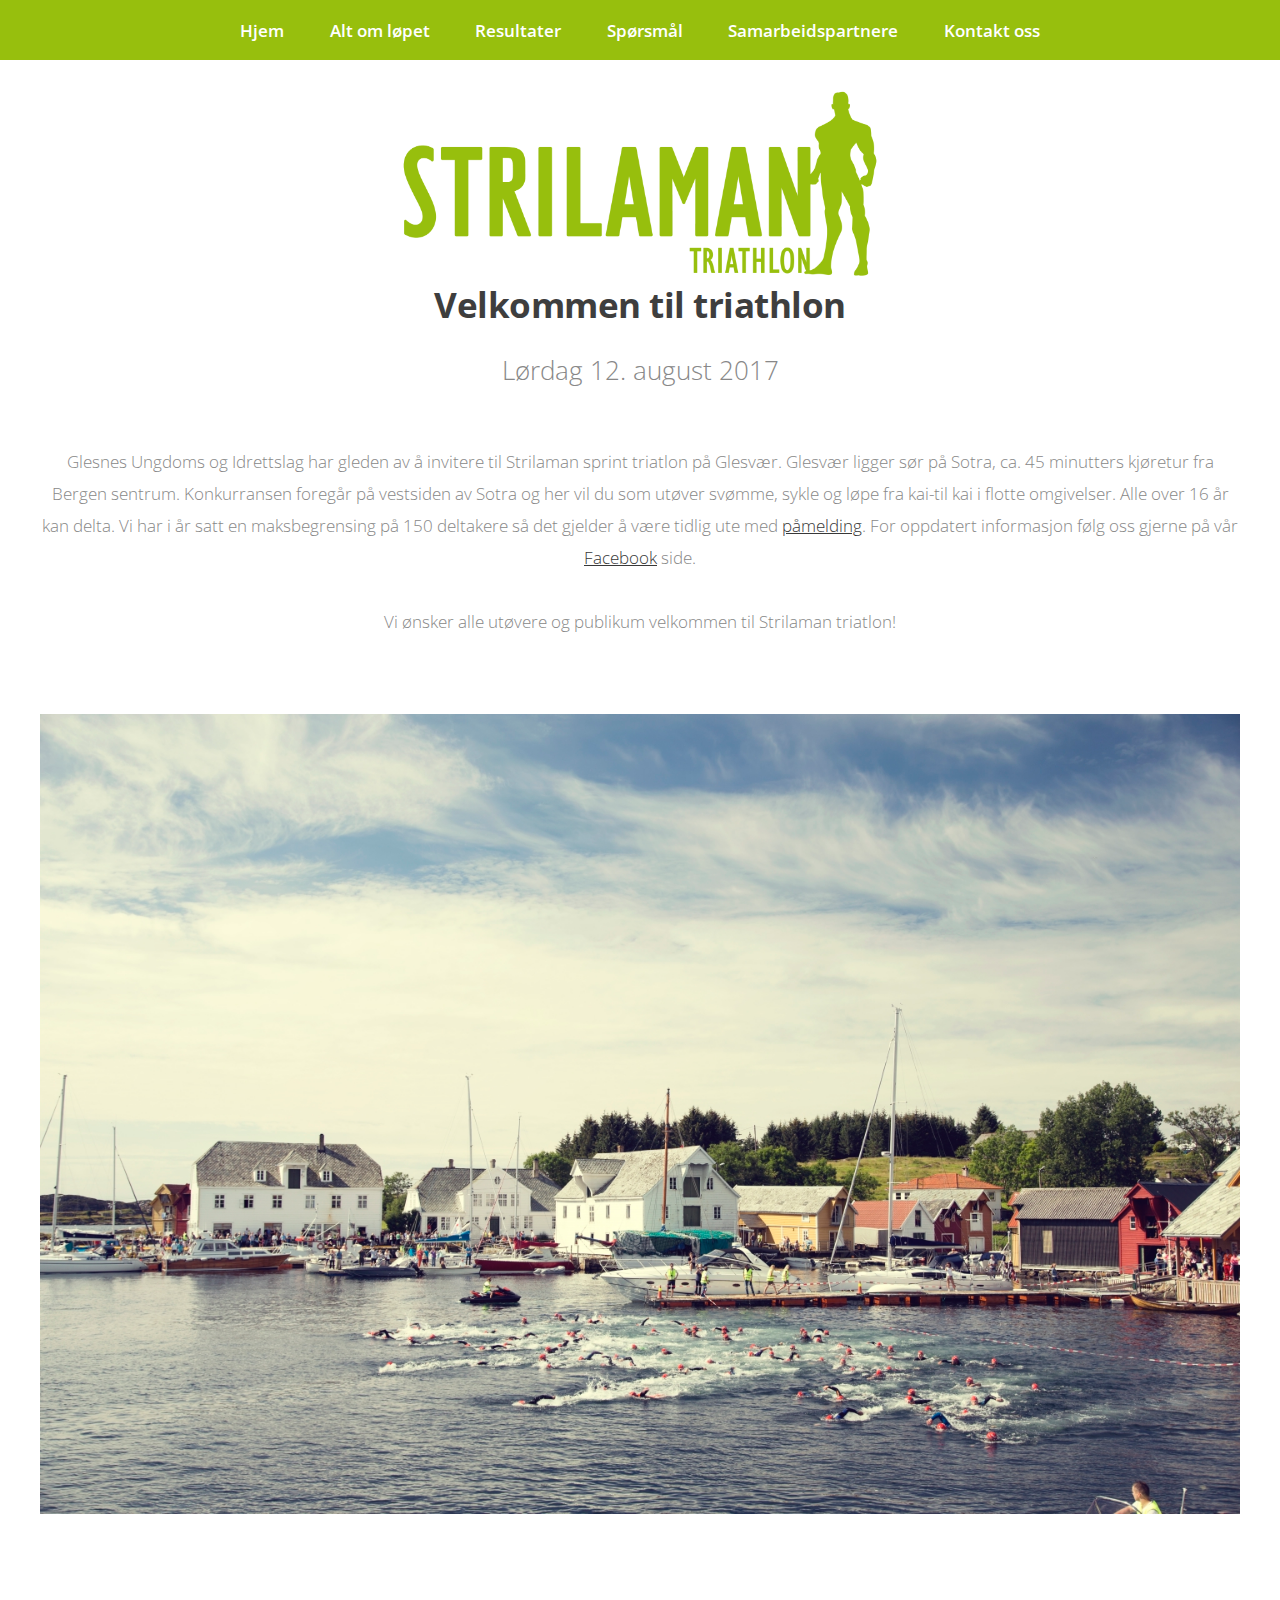
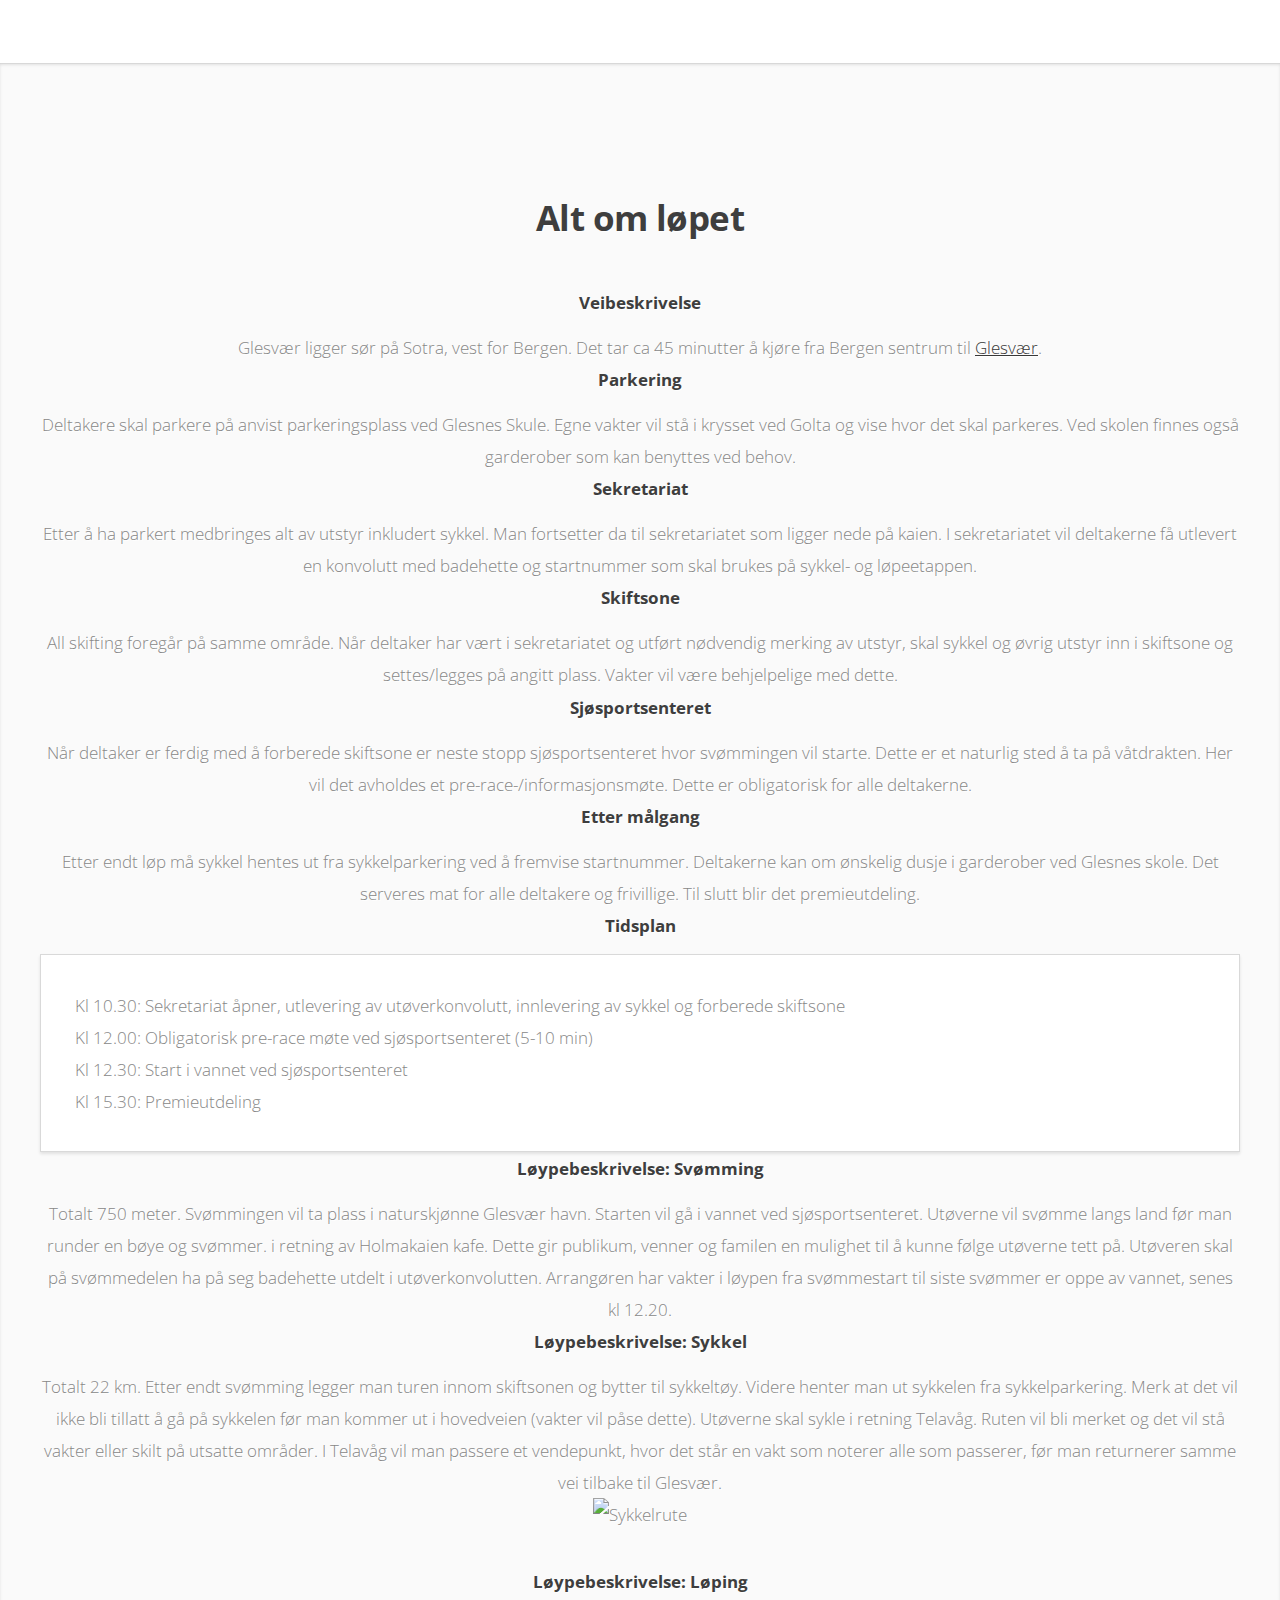
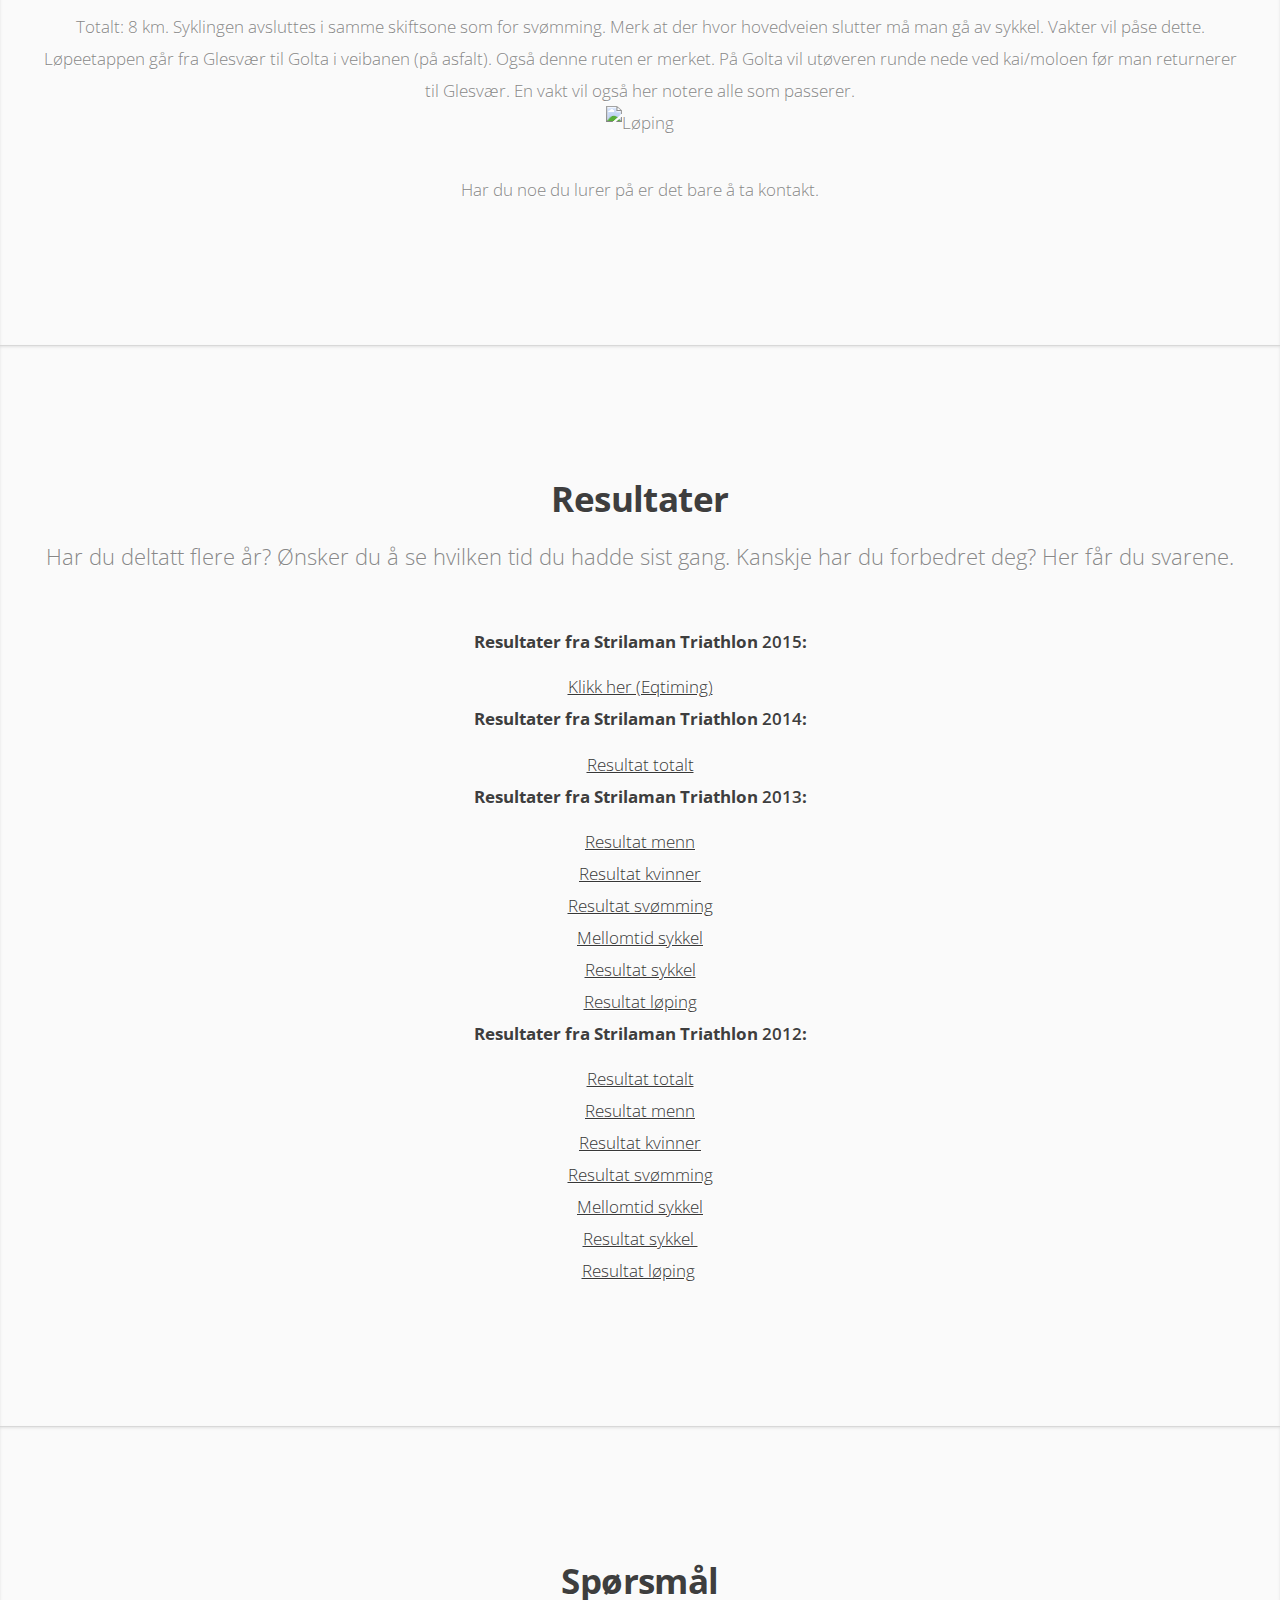
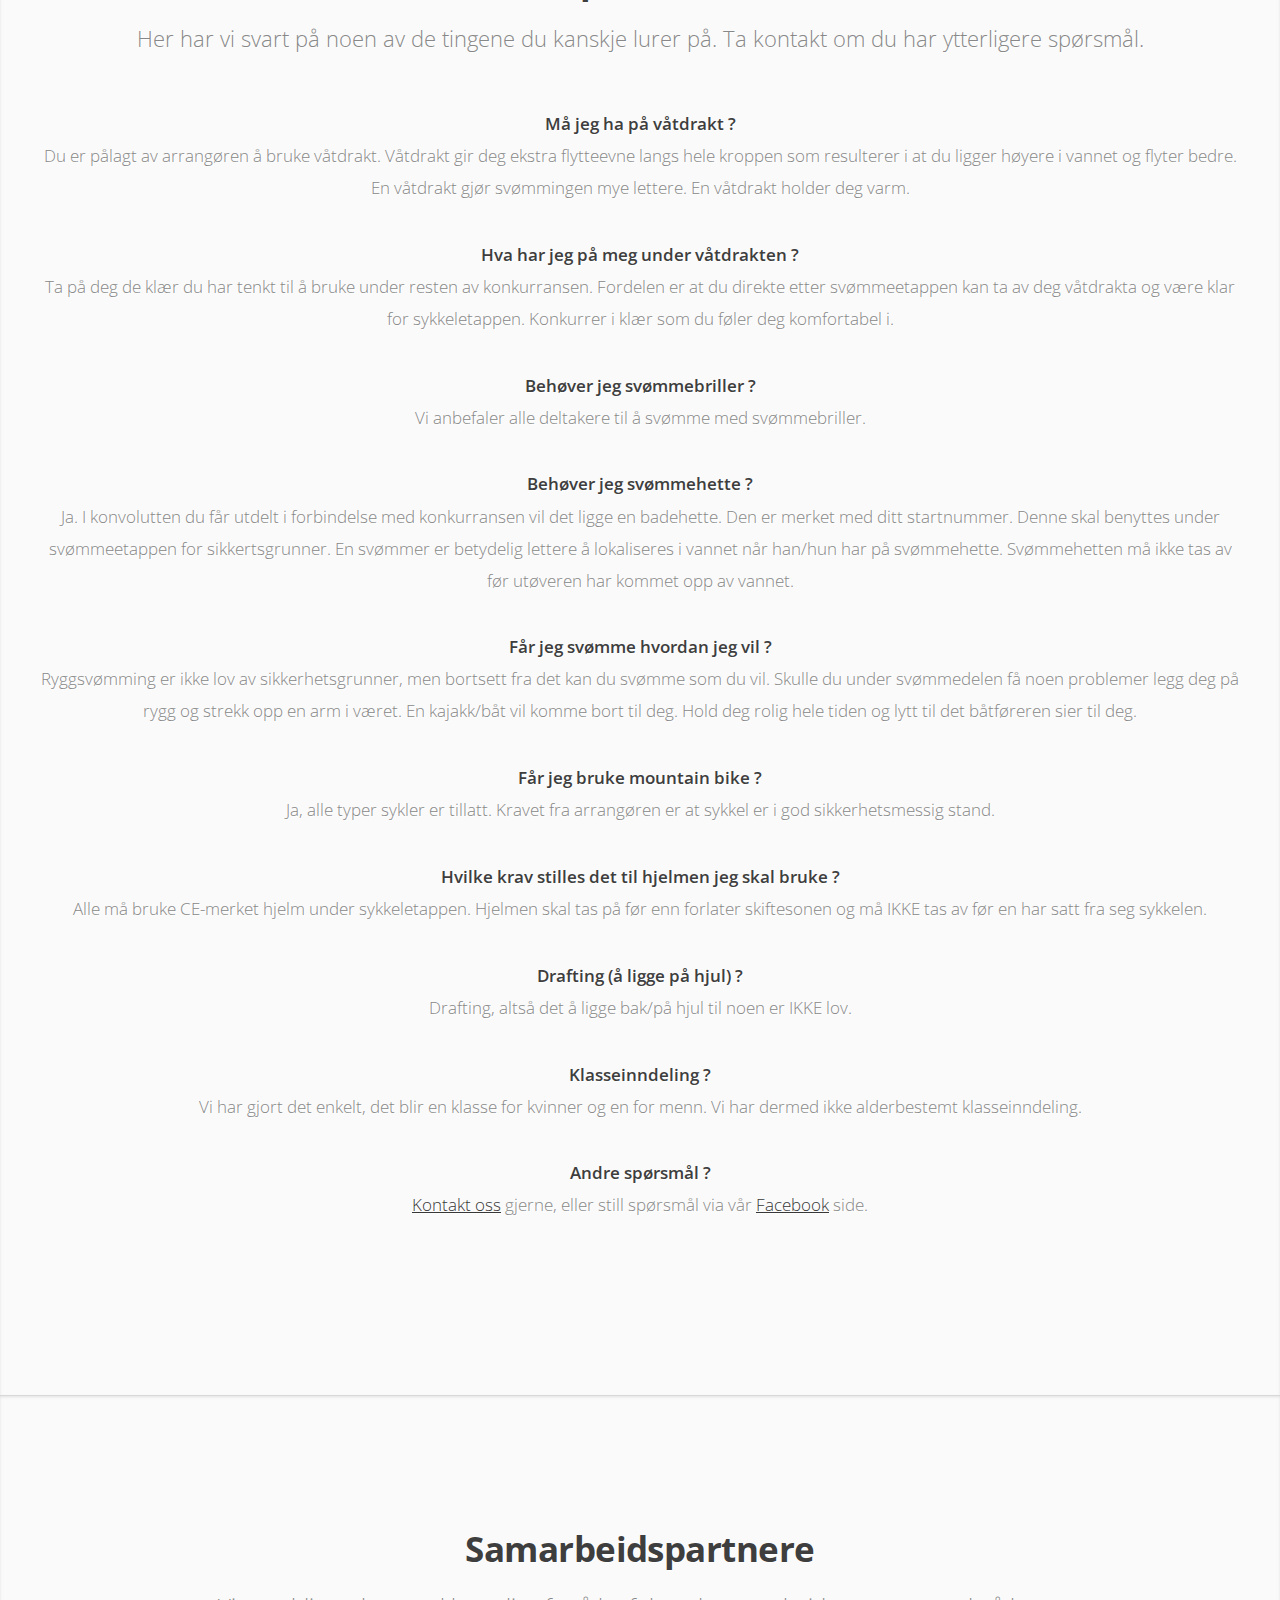
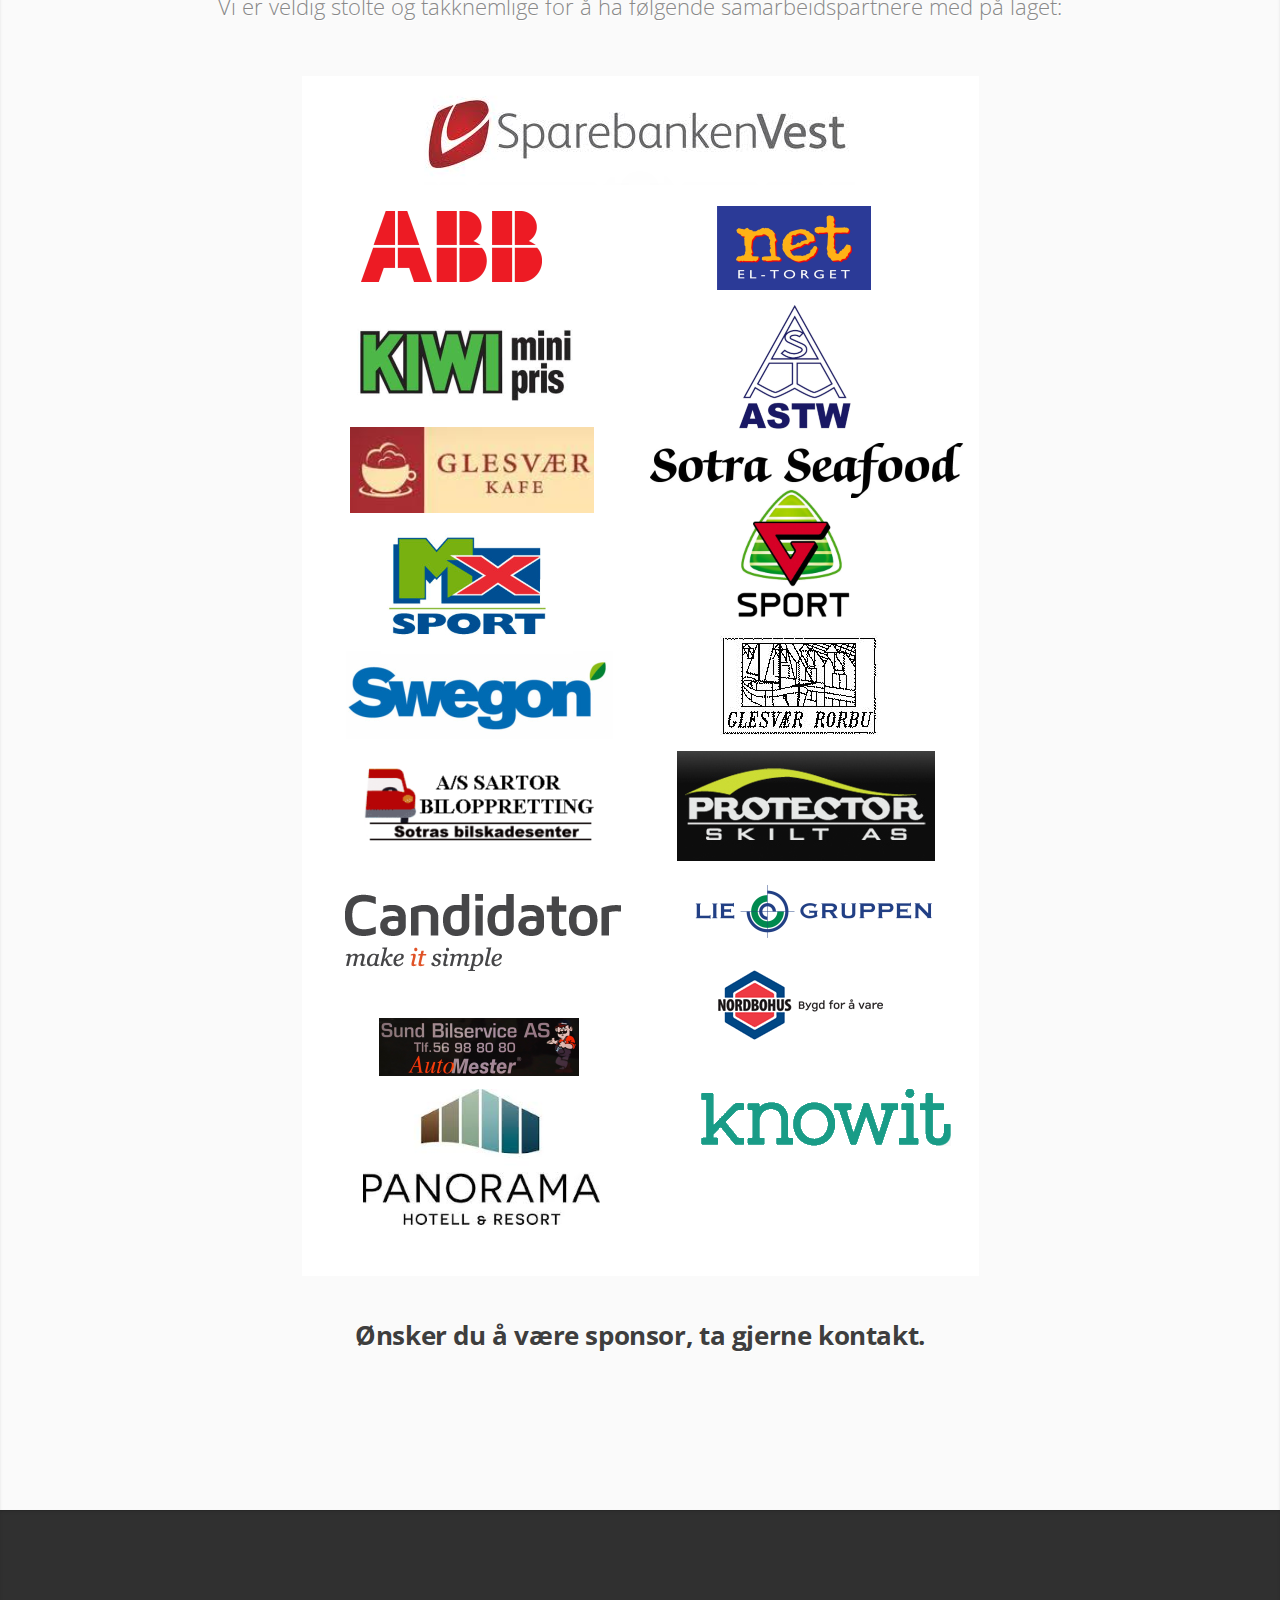
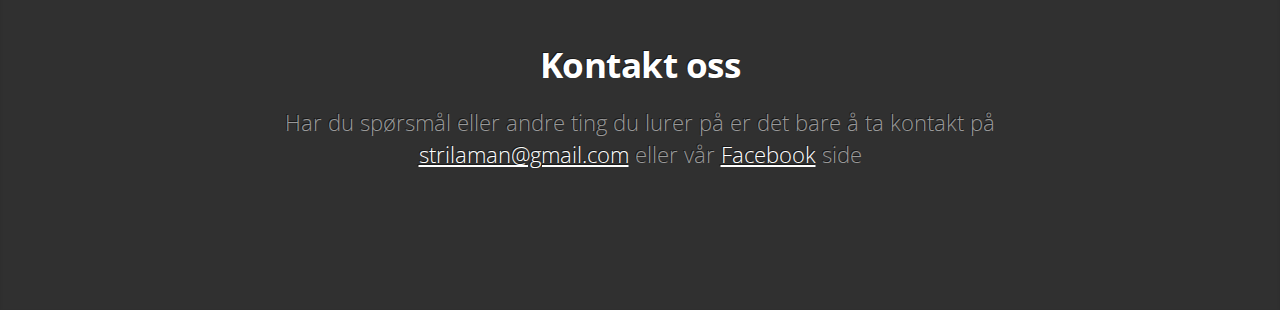
==== index.html @ 458fea4c "Påmelding" ====
﻿<!DOCTYPE html>
<!--
    Miniport by HTML5 UP
    html5up.net | @n33co
    Free for personal and commercial use under the CCA 3.0 license (html5up.net/license)
-->
<html>
<head>
    <title>Strilaman Triathlon</title>
    <meta name="keywords" content="Strilamann,Strilaman,Triathlon,Sotra,Glesvær,Konkurranse,Sport,Triatlon" />
    <meta name="description" content="Strilamann,Strilaman,Triathlon,Sotra,Glesvær,Konkurranse,Sport,Triatlon" />
    <meta http-equiv="content-type" content="text/html; charset=utf-8" />
    <meta name="description" content="" />
    <meta name="keywords" content="" />
    <!--[if lte IE 8]><script src="css/ie/html5shiv.js"></script><![endif]-->
    <script src="js/jquery.min.js"></script>
    <script src="js/jquery.scrolly.min.js"></script>
    <script src="js/skel.min.js"></script>
    <script src="js/init.js"></script>
    <noscript>
        <link rel="stylesheet" href="css/skel.css" />
        <link rel="stylesheet" href="css/style.css" />
        <link rel="stylesheet" href="css/style-desktop.css" />
    </noscript>
    <!--[if lte IE 8]><link rel="stylesheet" href="css/ie/v8.css" /><![endif]-->
    <!--[if lte IE 9]><link rel="stylesheet" href="css/ie/v9.css" /><![endif]-->
</head>
<body>

    <!-- Nav -->
    <nav id="nav">
        <ul class="container">
            <li><a href="#top">Hjem</a></li>
            <li><a href="#about">Alt om løpet</a></li>
            <li><a href="#results">Resultater</a></li>
            <li><a href="#questions">Spørsmål</a></li>
            <li><a href="#sponsors">Samarbeidspartnere</a></li>
            <li><a href="#contact">Kontakt oss</a></li>
        </ul>
    </nav>

    <!-- Home -->
    <div class="wrapper style1 first">

        <article id="top" class="container">
            <div class="row">
                <div>
                    <section class="image" style="width:40%;">
                        <img src="images/Logo_Stor.png" alt="" />
                    </section>
                </div>
            </div>
            <header>
                <h2>Velkommen til triathlon</h2>
                <p>Lørdag 12. august 2017</p>
            </header>
            <div class="row">
                <div>
                    Glesnes Ungdoms og Idrettslag har gleden av å invitere til Strilaman sprint triatlon på Glesvær.
                    Glesvær ligger sør på Sotra, ca. 45 minutters kjøretur fra Bergen sentrum. Konkurransen foregår på vestsiden av Sotra og
                    her vil du som utøver svømme, sykle og løpe fra kai-til kai i flotte omgivelser. Alle over 16 år kan delta. 
		    Vi har i år satt en maksbegrensing på 150 deltakere så det gjelder å være tidlig ute med <a href="https://reg.eqtiming.no/?EventUID=34012" target="_blank">påmelding</a>.
		    For oppdatert informasjon følg oss gjerne på vår <a href="http://www.facebook.com/strilaman" target="_blank">Facebook</a> side.
                    <br /><br />
                    Vi ønsker alle utøvere og publikum velkommen til Strilaman triatlon!</p>
                </div>
            </div>
            <div class="row">
                <div class="12u">
                    <section class="image">
                        <img src="images/Swimming_large.jpg" alt="" />
                    </section>
                </div>
            </div>
        </article>
    </div>

    <div class="wrapper style2">
        <article id="about" class="container">
            <header>
                <h2>Alt om løpet</h2>
            </header>

            <div class="row">
                <div class="12u">
                    <h4>Veibeskrivelse</h4>
                    Glesvær ligger sør på Sotra, vest for Bergen. Det tar ca 45 minutter å kjøre fra Bergen sentrum
                    til <a href="http://goo.gl/maps/dmt2" target="_blank" title="Glesvær - Google Maps">Glesvær</a>.

                    <h4>Parkering</h4>
                    Deltakere skal parkere på anvist parkeringsplass ved Glesnes Skule. Egne vakter vil stå i krysset ved Golta og vise hvor det
                    skal parkeres. Ved skolen finnes også garderober som kan benyttes  ved behov.

                    <h4>Sekretariat</h4>
                    Etter å ha parkert medbringes alt av utstyr inkludert  sykkel. Man fortsetter da til sekretariatet som ligger nede på kaien. 
					I sekretariatet vil deltakerne få utlevert en konvolutt med badehette og startnummer som skal brukes på sykkel- og løpeetappen. 
					                    
                    <h4>Skiftsone</h4>
                    All skifting foregår på samme område. Når deltaker har vært i  sekretariatet og utført nødvendig merking av utstyr, skal sykkel og
                    øvrig utstyr inn i skiftsone og settes/legges på angitt plass. Vakter vil være behjelpelige med dette.

                    <h4>Sjøsportsenteret</h4>
                    Når deltaker er ferdig med å forberede skiftsone er neste stopp  sjøsportsenteret hvor svømmingen vil starte. Dette er et naturlig
                    sted å ta på våtdrakten. Her vil det  avholdes et pre-race-/informasjonsmøte. Dette er obligatorisk for alle  deltakerne.
                    
                    <h4>Etter målgang</h4>
                    Etter endt løp må sykkel hentes ut fra sykkelparkering ved å  fremvise startnummer. Deltakerne kan om ønskelig dusje i garderober
                    ved Glesnes skole. Det serveres mat for alle deltakere og frivillige. Til slutt blir det
                    premieutdeling.

                    <h4 id="timeframe">Tidsplan</h4>
                    <div class="box" style="text-align:left">
                        Kl 10.30: Sekretariat åpner, utlevering av utøverkonvolutt, innlevering av sykkel og forberede skiftsone <br />
                        Kl 12.00: Obligatorisk pre-race møte ved sjøsportsenteret (5-10 min) <br />
                        Kl 12.30: Start i vannet ved sjøsportsenteret<br />
                        Kl 15.30: Premieutdeling<br />
                    </div>
                    
                    <h4>Løypebeskrivelse: Svømming</h4>
                    Totalt 750 meter. Svømmingen vil ta plass i naturskjønne Glesvær havn. Starten vil gå i vannet ved sjøsportsenteret.
                    Utøverne vil svømme langs land før man runder en bøye og svømmer. i retning av Holmakaien kafe. Dette gir publikum,
                    venner og familen en mulighet til å kunne følge utøverne tett på. Utøveren skal på svømmedelen ha på seg badehette  utdelt i utøverkonvolutten.
                    Arrangøren har vakter i løypen fra svømmestart til  siste svømmer er oppe av vannet, senes kl  12.20.


                    <h4>Løypebeskrivelse: Sykkel</h4>
                    Totalt 22 km.  Etter endt svømming legger man turen innom skiftsonen og bytter til sykkeltøy.
                    Videre henter man ut sykkelen fra  sykkelparkering. Merk at det vil ikke bli tillatt å gå på sykkelen før man kommer
                    ut i hovedveien (vakter vil påse dette).  Utøverne skal sykle i retning Telavåg. Ruten vil bli merket og  det vil stå vakter eller skilt på utsatte områder. I Telavåg vil
                    man passere et vendepunkt, hvor det står en vakt som noterer alle som passerer, før man returnerer samme vei tilbake til Glesvær.

                    <p><span class="image"><img src="images/Cycle_map.png" alt="Sykkelrute" /></span></p>

                    <h4>Løypebeskrivelse: Løping</h4>
                    Totalt: 8 km.  Syklingen avsluttes i samme skiftsone som for svømming. Merk at der hvor hovedveien slutter må man gå av sykkel.
                    Vakter vil påse dette.  Løpeetappen går fra Glesvær til Golta i veibanen (på  asfalt). Også denne ruten er merket.
                    På Golta vil utøveren runde nede ved kai/moloen før  man returnerer til Glesvær.  En vakt vil også
                    her notere alle som passerer.
                    <p><span class="image"><img src="images/Running_map.jpg" alt="Løping" /></span></p>
					Har du noe du lurer på er det bare å ta kontakt.
                </div>
            </div>
        </article>
    </div>

    <div class="wrapper style2">
        <article id="results" class="container">
            <header>
                <h2>Resultater</h2>
                <p>
                    Har du deltatt flere år? Ønsker du å se hvilken tid du hadde sist gang. Kanskje har du forbedret deg? 
                    Her får du svarene.
                </p>
            </header>

            <div class="row">
                <div class="12u">
                    <h4>Resultater fra Strilaman Triathlon <strong>2015</strong>:</h4>
                    <a href="http://www.eqtiming.no/Result/?EventUID=17687" target="_blank">Klikk her (Eqtiming)</a><br />

                    <h4>Resultater fra Strilaman Triathlon <strong>2014</strong>:</h4>
                    <a href="/results/2014_Resultater_Totalt.pdf" target="_blank">Resultat totalt</a><br />

                    <h4>Resultater fra Strilaman Triathlon <strong>2013</strong>:</h4>
                    <a href="/results/2013 Resultat menn.pdf" target="_blank">Resultat menn</a><br />
                    <a href="/results/2013 Resultat kvinner.pdf" target="_blank">Resultat kvinner</a><br />
                    <a href="/results/2013 Resultat svømming.pdf"  target="_blank">Resultat svømming</a><br />
                    <a href="/results/2013 Resultat mellomtid sykkel.pdf" target="_blank">Mellomtid sykkel</a><br />
                    <a href="/results/2013 Resultat sykkel.pdf" target="_blank">Resultat sykkel</a><br />
                    <a href="/results/2013 Resultat løping.pdf" target="_blank">Resultat løping</a>

                    <h4>Resultater fra Strilaman Triathlon <strong>2012</strong>:</h4>
                    <a href="/results/Resultat totalt.pdf" target="_blank">Resultat totalt</a><br />
                    <a href="/results/Resultater menn.pdf" target="_blank">Resultat menn</a><br />
                    <a href="/results/Resultater kvinner.pdf" target="_blank">Resultat kvinner</a><br />
                    <a href="/results/Resultater svømming.pdf" target="_blank">Resultat svømming</a><br />
                    <a href="/results/Mellomtid sykkel.pdf" target="_blank" title="Resultater">Mellomtid sykkel</a><br />
                    <a href="/results/Resultater sykkel.pdf" target="_blank">Resultat sykkel&nbsp;</a><br />
                    <a href="/results/Resultater løping.pdf" target="_blank">Resultat løping</a>&nbsp;<br />
                </div>
            </div>
        </article>
    </div>

    <div class="wrapper style2">
        <article id="questions" class="container">
            <header>
                <h2>Spørsmål</h2>
                <p>Her har vi svart på noen av de tingene du kanskje lurer på. Ta kontakt om du har ytterligere spørsmål.</p>
            </header>

            <div class="row">
                <div class="12u">
                    <p>
                        <strong>Må jeg ha på våtdrakt ?</strong><br />
                        Du er pålagt av arrangøren å bruke våtdrakt. Våtdrakt gir deg
                        ekstra flytteevne langs hele kroppen som resulterer i at du ligger
                        høyere i vannet og flyter bedre. En våtdrakt gjør svømmingen mye
                        lettere. En våtdrakt holder deg varm.
                    </p>

                    <p>
                        <strong>Hva har jeg på meg under våtdrakten ?</strong><br />
                        Ta på deg de klær du har tenkt til å bruke under resten av
                        konkurransen. Fordelen er at du direkte etter svømmeetappen kan ta
                        av deg våtdrakta og være klar for sykkeletappen. Konkurrer i klær
                        som du føler deg komfortabel i.
                    </p>

                    <p>
                        <strong>Behøver jeg svømmebriller ?</strong><br />
                        Vi anbefaler alle deltakere til å svømme med svømmebriller.
                    </p>

                    <p>
                        <strong>Behøver jeg svømmehette ?</strong><br />
                        Ja. I konvolutten du får utdelt i forbindelse med konkurransen vil
                        det ligge en badehette. Den er merket med ditt startnummer. Denne
                        skal benyttes under svømmeetappen for sikkertsgrunner. En svømmer
                        er betydelig lettere å lokaliseres i vannet når han/hun har på
                        svømmehette. Svømmehetten må ikke tas av før utøveren har kommet
                        opp av vannet.
                    </p>

                    <p>
                        <strong>Får jeg svømme hvordan jeg vil ?</strong><br />
                        Ryggsvømming er ikke lov av sikkerhetsgrunner, men bortsett fra
                        det kan du svømme som du vil. Skulle du under svømmedelen få noen
                        problemer legg deg på rygg og strekk opp en arm i været. En
                        kajakk/båt vil komme bort til deg. Hold deg rolig hele tiden og
                        lytt til det båtføreren sier til deg.
                    </p>

                    <p>
                        <strong>Får jeg bruke mountain bike ?</strong><br />
                        Ja, alle typer sykler er tillatt. Kravet fra arrangøren er at
                        sykkel er i god sikkerhetsmessig stand.
                    </p>

                    <p>
                        <strong>Hvilke krav stilles det til hjelmen jeg skal bruke ?</strong><br />
                        Alle må bruke CE-merket&nbsp;hjelm under sykkeletappen. Hjelmen
                        skal tas på før enn forlater skiftesonen og må IKKE tas av før en
                        har satt fra seg sykkelen.
                    </p>

                    <p>
                        <strong>Drafting (å ligge på hjul)&nbsp;?</strong><br />
                        Drafting, altså det å ligge bak/på hjul til noen er IKKE lov.
                    </p>

                    <p>
                        <strong>Klasseinndeling ?</strong><br />
                        Vi har gjort det enkelt, det blir en klasse for kvinner og en for
                        menn. Vi har dermed&nbsp;ikke alderbestemt klasseinndeling.
                    </p>

                    <p>
                        <strong>Andre spørsmål ?</strong><br />
                        <a href="/kontakt-oss.aspx" title="Kontakt oss">Kontakt oss</a>
                        gjerne, eller still spørsmål via vår <a href="https://www.facebook.com/Strilaman" target="_blank"
                                                                title="Kontakt oss via Facebook">Facebook</a> side.
                    </p>
                </div>
            </div>
        </article>
    </div>

    <div class="wrapper style2">
        <article id="sponsors" class="container">
            <header>
                <h2>Samarbeidspartnere</h2>
                <p>Vi er veldig stolte og takknemlige for å ha følgende samarbeidspartnere med på laget:</p>
            </header>

            <div class="row">
                <div class="12u">
                    <p><span class="image"><img src="images/Sponsoroversikt.png" alt="Sponsorer" /></span></p>
                    <h3>Ønsker du å være sponsor, ta gjerne kontakt.</h3>
                </div>
            </div>
        </article>
    </div>

    <!-- Contact -->
    <div class="wrapper style4">
        <article id="contact" class="container 75%">
            <header>
                <h2>Kontakt oss</h2>
                <p>Har du spørsmål eller andre ting du lurer på er det bare å ta kontakt  på <a style="color:#FFFFFF" href="mailto:strilaman@gmail.com">strilaman@gmail.com</a> eller vår <a style="color:#FFFFFF" href="http://wwww.facebook.com/Strilaman" target="_blank">Facebook</a> side</p>
            </header>
        </article>
    </div>
</body>
</html>
---- css/skel.css ----
/* Resets (http://meyerweb.com/eric/tools/css/reset/ | v2.0 | 20110126 | License: none (public domain)) */

	html,body,div,span,applet,object,iframe,h1,h2,h3,h4,h5,h6,p,blockquote,pre,a,abbr,acronym,address,big,cite,code,del,dfn,em,img,ins,kbd,q,s,samp,small,strike,strong,sub,sup,tt,var,b,u,i,center,dl,dt,dd,ol,ul,li,fieldset,form,label,legend,table,caption,tbody,tfoot,thead,tr,th,td,article,aside,canvas,details,embed,figure,figcaption,footer,header,hgroup,menu,nav,output,ruby,section,summary,time,mark,audio,video{margin:0;padding:0;border:0;font-size:100%;font:inherit;vertical-align:baseline;}article,aside,details,figcaption,figure,footer,header,hgroup,menu,nav,section{display:block;}body{line-height:1;}ol,ul{list-style:none;}blockquote,q{quotes:none;}blockquote:before,blockquote:after,q:before,q:after{content:'';content:none;}table{border-collapse:collapse;border-spacing:0;}body{-webkit-text-size-adjust:none}

/* Box Model */

	*, *:before, *:after {
		-moz-box-sizing: border-box;
		-webkit-box-sizing: border-box;
		box-sizing: border-box;
	}

/* Container */

	.container {
		margin-left: auto;
		margin-right: auto;

		/* width: (containers) */
		width: 1200px;
	}

	/* Modifiers */

		/* 125% */
			.container.\31 25\25 {
				width: 100%;

				/* max-width: (containers * 1.25) */
				max-width: 1500px;

				/* min-width: (containers) */
				min-width: 1200px;
			}

		/* 75% */
			.container.\37 5\25 {

				/* width: (containers * 0.75) */
				width: 900px;

			}

		/* 50% */
			.container.\35 0\25 {

				/* width: (containers * 0.50) */
				width: 600px;

			}

		/* 25% */
			.container.\32 5\25 {

				/* width: (containers * 0.25) */
				width: 300px;

			}

/* Grid */

	.row {
		border-bottom: solid 1px transparent;
	}

	.row > * {
		float: left;
	}

	.row:after, .row:before {
		content: '';
		display: block;
		clear: both;
		height: 0;
	}

	.row.uniform > * > :first-child {
		margin-top: 0;
	}

	.row.uniform > * > :last-child {
		margin-bottom: 0;
	}

	/* Gutters */

		/* Normal */

			.row > * {
				/* padding: (gutters.horizontal) 0 0 (gutters.vertical) */
				padding: 40px 0 0 40px;
			}

			.row {
				/* margin: -(gutters.horizontal) 0 -1px -(gutters.vertical) */
				margin: -40px 0 -1px -40px;
			}

			.row.uniform > * {
				/* padding: (gutters.vertical) 0 0 (gutters.vertical) */
				padding: 40px 0 0 40px;
			}

			.row.uniform {
				/* margin: -(gutters.vertical) 0 -1px -(gutters.vertical) */
				margin: -40px 0 -1px -40px;
			}

		/* 200% */

			.row.\32 00\25 > * {
				/* padding: (gutters.horizontal) 0 0 (gutters.vertical) */
				padding: 80px 0 0 80px;
			}

			.row.\32 00\25 {
				/* margin: -(gutters.horizontal) 0 -1px -(gutters.vertical) */
				margin: -80px 0 -1px -80px;
			}

			.row.uniform.\32 00\25 > * {
				/* padding: (gutters.vertical) 0 0 (gutters.vertical) */
				padding: 80px 0 0 80px;
			}

			.row.uniform.\32 00\25 {
				/* margin: -(gutters.vertical) 0 -1px -(gutters.vertical) */
				margin: -80px 0 -1px -80px;
			}

		/* 150% */

			.row.\31 50\25 > * {
				/* padding: (gutters.horizontal) 0 0 (gutters.vertical) */
				padding: 60px 0 0 60px;
			}

			.row.\31 50\25 {
				/* margin: -(gutters.horizontal) 0 -1px -(gutters.vertical) */
				margin: -60px 0 -1px -60px;
			}

			.row.uniform.\31 50\25 > * {
				/* padding: (gutters.vertical) 0 0 (gutters.vertical) */
				padding: 60px 0 0 60px;
			}

			.row.uniform.\31 50\25 {
				/* margin: -(gutters.vertical) 0 -1px -(gutters.vertical) */
				margin: -60px 0 -1px -60px;
			}

		/* 50% */

			.row.\35 0\25 > * {
				/* padding: (gutters.horizontal) 0 0 (gutters.vertical) */
				padding: 20px 0 0 20px;
			}

			.row.\35 0\25 {
				/* margin: -(gutters.horizontal) 0 -1px -(gutters.vertical) */
				margin: -20px 0 -1px -20px;
			}

			.row.uniform.\35 0\25 > * {
				/* padding: (gutters.vertical) 0 0 (gutters.vertical) */
				padding: 20px 0 0 20px;
			}

			.row.uniform.\35 0\25 {
				/* margin: -(gutters.vertical) 0 -1px -(gutters.vertical) */
				margin: -20px 0 -1px -20px;
			}

		/* 25% */

			.row.\32 5\25 > * {
				/* padding: (gutters.horizontal) 0 0 (gutters.vertical) */
				padding: 10px 0 0 10px;
			}

			.row.\32 5\25 {
				/* margin: -(gutters.horizontal) 0 -1px -(gutters.vertical) */
				margin: -10px 0 -1px -10px;
			}

			.row.uniform.\32 5\25 > * {
				/* padding: (gutters.vertical) 0 0 (gutters.vertical) */
				padding: 10px 0 0 10px;
			}

			.row.uniform.\32 5\25 {
				/* margin: -(gutters.vertical) 0 -1px -(gutters.vertical) */
				margin: -10px 0 -1px -10px;
			}

		/* 0% */

			.row.\30 \25 > * {
				padding: 0;
			}

			.row.\30 \25 {
				margin: 0 0 -1px 0;
			}

	/* Cells */

		.\31 2u, .\31 2u\24 { width: 100%; clear: none; margin-left: 0; }
		.\31 1u, .\31 1u\24 { width: 91.6666666667%; clear: none; margin-left: 0; }
		.\31 0u, .\31 0u\24 { width: 83.3333333333%; clear: none; margin-left: 0; }
		.\39 u, .\39 u\24 { width: 75%; clear: none; margin-left: 0; }
		.\38 u, .\38 u\24 { width: 66.6666666667%; clear: none; margin-left: 0; }
		.\37 u, .\37 u\24 { width: 58.3333333333%; clear: none; margin-left: 0; }
		.\36 u, .\36 u\24 { width: 50%; clear: none; margin-left: 0; }
		.\35 u, .\35 u\24 { width: 41.6666666667%; clear: none; margin-left: 0; }
		.\34 u, .\34 u\24 { width: 33.3333333333%; clear: none; margin-left: 0; }
		.\33 u, .\33 u\24 { width: 25%; clear: none; margin-left: 0; }
		.\32 u, .\32 u\24 { width: 16.6666666667%; clear: none; margin-left: 0; }
		.\31 u, .\31 u\24 { width: 8.3333333333%; clear: none; margin-left: 0; }

		.\31 2u\24 + *,
		.\31 1u\24 + *,
		.\31 0u\24 + *,
		.\39 u\24 + *,
		.\38 u\24 + *,
		.\37 u\24 + *,
		.\36 u\24 + *,
		.\35 u\24 + *,
		.\34 u\24 + *,
		.\33 u\24 + *,
		.\32 u\24 + *,
		.\31 u\24 + * {
			clear: left;
		}

		.\-11u { margin-left: 91.6666666667% }
		.\-10u { margin-left: 83.3333333333% }
		.\-9u { margin-left: 75% }
		.\-8u { margin-left: 66.6666666667% }
		.\-7u { margin-left: 58.3333333333% }
		.\-6u { margin-left: 50% }
		.\-5u { margin-left: 41.6666666667% }
		.\-4u { margin-left: 33.3333333333% }
		.\-3u { margin-left: 25% }
		.\-2u { margin-left: 16.6666666667% }
		.\-1u { margin-left: 8.3333333333% }
---- css/style.css ----
﻿@charset 'UTF-8';
@import url('http://fonts.googleapis.com/css?family=Open+Sans:300,300italic,600,600italic,700');
@import url('font-awesome.min.css');

/*
	Miniport by HTML5 UP
	html5up.net | @n33co
	Free for personal and commercial use under the CCA 3.0 license (html5up.net/license)
*/

/*********************************************************************************/
/* Basic                                                                         */
/*********************************************************************************/

	body,input,textarea,select
	{
		font-family: 'Open Sans', sans-serif;
		line-height: 1.85em;
		color: #888;
		font-weight: 300;
	}

		body.is-loading *
		{
			-moz-transition: none !important;
			-webkit-transition: none !important;
			-o-transition: none !important;
			-ms-transition: none !important;
			transition: none !important;
			-moz-animation: none !important;
			-webkit-animation: none !important;
			-o-animation: none !important;
			-ms-animation: none !important;
			animation: none !important;
		}
	
	a
	{
		color: #383838;
		text-decoration: underline;
		-moz-transition: color .2s ease-in-out;
		-webkit-transition: color .2s ease-in-out;
		-o-transition: color .2s ease-in-out;
		-ms-transition: color .2s ease-in-out;
		transition: color .2s ease-in-out;
	}
	
		a:hover
		{
			color: #383838 !important;
		}

		a img
		{
			border: 0;
		}

	b, strong
	{
		font-weight: 600;
		color: #3e3e3e;
	}

	i, em
	{
		font-style: italic;
	}

	sub
	{
		position: relative;
		top: 0.5em;
		font-size: 0.8em;
	}
	
	sup
	{
		position: relative;
		top: -0.5em;
		font-size: 0.8em;
	}

	blockquote
	{
		border-left: solid 0.75em #eee;
		padding: 1em 0 1em 1.5em;
		font-style: italic;
	}
				
	h1, h2, h3, h4, h5, h6
	{
		color: #3e3e3e;
	}
	
		h1 a, h2 a, h3 a, h4 a, h5 a, h6 a
		{
			text-decoration: none;
			color: inherit;
		}
	
	h2, h3, h4, h5, h6
	{
		font-weight: 700;
	}
	
	h1
	{
		font-weight: 300;
	}
	
		h1 strong
		{
			font-weight: 700;
		}
	
	em, i
	{
		font-style: italic;
	}

	br.clear
	{
		clear: both;
	}
	
	hr
	{
		border: 0;
		border-top: solid 1px #444;
		border-top-color: rgba(0,0,0,0.35);
		box-shadow: 0px 1px 0px 0px rgba(255,255,255,0.1);
		height: 1px;
		margin: 3em 0 4em 0;
	}
	
	p, ul, ol, dl, table
	{
		margin-bottom: 2em;
	}

	/* Form */
	
		form
		{
		}
		
			form label
			{
				color: #3e3e3e;
				font-weight: 700;
				display: block;
				margin: 0 0 0.5em 0;
			}
		
			form input[type=text],
			form input[type=email],
			form input[type=password],
			form select,
			form textarea
			{
				-webkit-appearance: none;
				display: block;
				border: 0;
				padding: 0.75em;
				font-size: 1em;
				border-radius: 8px;
				border: solid 1px #ddd;
				background: #fff;
				color: #bbb;
				box-shadow: inset 0px 2px 3px 1px rgba(0,0,0,0.05), 0px 1px 0px 0px rgba(255,255,255,0.025);
				width: 100%;
				-moz-transition: background .2s ease-in-out, box-shadow .2s ease-in-out;
				-webkit-transition: background .2s ease-in-out, box-shadow .2s ease-in-out;
				-o-transition: background .2s ease-in-out, box-shadow .2s ease-in-out;
				-ms-transition: background .2s ease-in-out, box-shadow .2s ease-in-out;
				transition: background .2s ease-in-out, box-shadow .2s ease-in-out;
			}

			form input[type=text]:focus,
			form input[type=email]:focus,
			form input[type=password]:focus,
			form select:focus,
			form textarea:focus
			{
				background: #fafafa;
				box-shadow: inset 0px 2px 5px 0px rgba(0,0,0,0.05), 0px 1px 0px 0px rgba(255,255,255,0.025), inset 0px 0px 2px 1px #43bff0;
			}

			form textarea
			{
				height: 15em;
			}
			
			form .formerize-placeholder
			{
				color: #555 !important;
			}

			form ::-webkit-input-placeholder
			{
				color: #555 !important;
			}

			form :-moz-placeholder
			{
				color: #555 !important;
			}

			form ::-moz-placeholder
			{
				color: #555 !important;
			}

			form :-ms-input-placeholder
			{
				color: #555 !important;
			}

			form ::-moz-focus-inner
			{
				border: 0;
			}

	/* Tables */
	
		table
		{
			width: 100%;
		}
		
			table.default
			{
				width: 100%;
			}

				table.default tr
				{
					border-top: solid 1px #eee;
				}

					table.default tr:first-child
					{
						border-top: 0;
					}
			
				table.default td
				{
					padding: 0.5em 1em 0.5em 1em;
				}
				
				table.default th
				{
					text-align: left;
					padding: 0.5em 1em 0.5em 1em;
					font-weight: 600;
					margin: 0 0 1em 0;
				}
			
				table.default thead
				{
					background: #4f4f4f;
					color: #fff;
				}
				
				table.default tfoot
				{
				}
				
				table.default tbody
				{
				}

	/* Section/Article */
	
		section,
		article
		{
			margin-bottom: 3em;
		}
		
		section > :last-child,
		article > :last-child
		{
			margin-bottom: 0;
		}

		section:last-child,
		article:last-child
		{
			margin-bottom: 0;
		}

	/* Image */

		.image
		{
			display: inline-block;
			position: relative;
		}
		
			.image img
			{
				display: block;
				width: 100%;
			}

			.image.fit
			{
				display: block;
				width: 100%;
			}
			
			.image.featured
			{
				display: block;
				width: 100%;
				margin: 0 0 2em 0;
			}
			
			.image.left
			{
				float: left;
				margin: 0 2em 2em 0;
			}
			
			.image.centered
			{
				display: block;
				margin: 0 0 2em 0;
			}

				.image.centered img
				{
					margin: 0 auto;
					width: auto;
				}

	/* Button */
	
		input[type="button"],
		input[type="submit"],
		input[type="reset"],
		.button
		{
			-webkit-appearance: none;
			position: relative;
			display: inline-block;
			color: #fff !important;
			text-decoration: none;
			font-weight: 700;
			border: 0;
			outline: 0;
			cursor: pointer;
			border-radius: 8px;
			text-shadow: -1px -1px 0.5px rgba(0,0,0,0.5);
			overflow: hidden;
			box-shadow: inset 0px 0px 0px 1px rgba(0,0,0,0.5), inset 0px 2px 1px 0px rgba(255,255,255,0.75);
			background: #282828;
			background-image:	url('images/bg.png'),		-moz-linear-gradient(top, rgba(0,0,0,0), rgba(0,0,0,0.2));
			background-image:	url('images/bg.png'),		-webkit-linear-gradient(top, rgba(0,0,0,0), rgba(0,0,0,0.2));
			background-image:	url('images/bg.png'),		-o-linear-gradient(top, rgba(0,0,0,0), rgba(0,0,0,0.2));
			background-image:	url('images/bg.png'),		-ms-linear-gradient(top, rgba(0,0,0,0), rgba(0,0,0,0.2));
			background-image:	url('images/bg.png'),		linear-gradient(top, rgba(0,0,0,0), rgba(0,0,0,0.2));
			-moz-transition: background-color .2s ease-in-out;
			-webkit-transition: background-color .2s ease-in-out;
			-o-transition: background-color .2s ease-in-out;
			-ms-transition: background-color .2s ease-in-out;
			transition: background-color .2s ease-in-out;
		}

			input[type="button"]:hover,
			input[type="submit"]:hover,
			input[type="reset"]:hover,
			.button:hover
			{
				background-color: #383838;
				color: #fff !important;
			}
			
			input[type="button"]:active,
			input[type="submit"]:active,
			input[type="reset"]:active,
			.button:active
			{
				background-color: #3BA8D3;
				top: 1px;
			}
		
			input[type="button"].alt,
			input[type="submit"].alt,
			input[type="reset"].alt,
			.button.alt
			{
				background-color: #444;
				box-shadow: inset 0px 0px 0px 1px #242424, inset 0px 2px 1px 0px rgba(255,255,255,0.2);
			}

				input[type="button"].alt:hover,
				input[type="submit"].alt:hover,
				input[type="reset"].alt:hover,
				.button.alt:hover
				{
					background-color: #4f4f4f;
					color: #fff !important;
				}
				
				input[type="button"].alt:active,
				input[type="submit"].alt:active,
				input[type="reset"].alt:active,
				.button.alt:active
				{
					background-color: #3f3f3f;
				}
		
	/* List */

		ul
		{
		}

			ul.default
			{
				list-style: disc;
				padding-left: 1em;
			}
			
				ul.default li
				{
					padding-left: 0.5em;
				}
				
			ul.social
			{
				cursor: default;
				margin: 0;
			}
			
				ul.social li
				{
					position: relative;
					display: inline-block;
					margin: 0.25em;
					top: 0;
				}

					ul.social li a {
						display: block;
						width: 48px;
						height: 48px;
						border-radius: 6px;
						top: 0;
						position: relative;

						-moz-transition: top .2s ease-in-out;
						-webkit-transition: top .2s ease-in-out;
						-o-transition: top .2s ease-in-out;
						-ms-transition: top .2s ease-in-out;
						transition: top .2s ease-in-out;
					}

					ul.social li a:before {
						background-color: #444;
						background-image: url('images/bg.png'),		-moz-linear-gradient(top, rgba(0,0,0,0), rgba(0,0,0,0.2));
						background-image: url('images/bg.png'),		-ms-linear-gradient(top, rgba(0,0,0,0), rgba(0,0,0,0.2));
						background-image: url('images/bg.png'),		-o-linear-gradient(top, rgba(0,0,0,0), rgba(0,0,0,0.2));
						background-image: url('images/bg.png'),		-webkit-linear-gradient(top, rgba(0,0,0,0), rgba(0,0,0,0.2));
						background-image: url('images/bg.png'),		linear-gradient(top, rgba(0,0,0,0), rgba(0,0,0,0.2));
						border-radius: 6px;
						box-shadow: inset 0px 0px 0px 1px #282828, inset 0px 2px 1px 0px rgba(255,255,255,0.1);
						color: #2E2E2E !important;
						display: block;
						font-size: 26px;
						height: 48px;
						line-height: 48px;
						text-align: center;
						outline: 0;
						overflow: hidden;
						text-shadow: 1px 1px 0px rgba(255,255,255,0.1);
						width: 48px;

						-moz-transition: background-color .2s ease-in-out;
						-webkit-transition: background-color .2s ease-in-out;
						-o-transition: background-color .2s ease-in-out;
						-ms-transition: background-color .2s ease-in-out;
						transition: background-color .2s ease-in-out;
					}

						ul.social li a.fa-twitter		{ background-color: #2DAAE4; }
						ul.social li a.fa-facebook		{ background-color: #3C5A98; }
						ul.social li a.fa-dribbble		{ background-color: #C4376B; }
						ul.social li a.fa-linkedin		{ background-color: #006599; }
						ul.social li a.fa-tumblr		{ background-color: #51718A; }
						ul.social li a.fa-google-plus	{ background-color: #DA2713; }
						ul.social li a.fa-github		{ background-color: #FAFAFA; }
						ul.social li a.fa-rss			{ background-color: #F2600B; }
						ul.social li a.fa-instagram		{ background-color: #E0D7C8; }
						ul.social li a.fa-foursquare	{ background-color: #39A3D4; }
						ul.social li a.fa-skype			{ background-color: #10BEF1; }
						ul.social li a.fa-soundcloud	{ background-color: #FE5419; }
						ul.social li a.fa-youtube		{ background-color: #BF2E25; }
						ul.social li a.fa-blogger		{ background-color: #FF6501; }
						ul.social li a.fa-flickr		{ background-color: #0062DB; }
						ul.social li a.fa-vimeo			{ background-color: #4C8AB0; }

						ul.social li a:hover
						{
							top: -5px;
						}
						
							ul.social li a:hover:before
							{
								background-color: transparent;
							}

			ul.actions
			{
			}

				ul.actions li
				{
					display: inline-block;
					margin: 0 0 0 1em;
				}
				
					ul.actions li:first-child
					{
						margin-left: 0;
					}

		ol
		{
		}	

			ol.default
			{
				list-style: decimal;
				padding-left: 1.25em;
			}

				ol.default li
				{
					padding-left: 0.25em;
				}

	/* Box */
			
		.box
		{
			background: #fff;
			box-shadow: inset 0px 0px 0px 1px rgba(0,0,0,0.15), 0px 2px 3px 0px rgba(0,0,0,0.1);
			text-align: center;
		}

/*********************************************************************************/
/* Icons                                                                         */
/*********************************************************************************/

	.icon {
		text-decoration: none;
	}

		.icon:before {
			display: inline-block;
			font-family: FontAwesome;
			font-size: 1.25em;
			text-decoration: none;
			font-style: normal;
			font-weight: normal;
			line-height: 1;
			-webkit-font-smoothing:antialiased;
			-moz-osx-font-smoothing:grayscale;
		}
		
		.icon > .label {
			display: none;
		}

		.icon.featured
		{
			color: #EA8A95;
			display: block;
			margin: 0 0 1.5em 0;
			cursor: default;
		}
		
			.icon.featured:before
			{
				font-size: 6em;
			}

/*********************************************************************************/
/* Wrappers                                                                      */
/*********************************************************************************/

	.wrapper
	{
		box-shadow: inset 0px 1px 0px 0px rgba(0,0,0,0.05), inset 0px 2px 3px 0px rgba(0,0,0,0.1);
	}

		.wrapper.first
		{
			box-shadow: none;
		}

		.wrapper.style1
		{
			background-image: none;
			background-color: #fff;
		}
		
		.wrapper.style2
		{
			background-color: #fafafa;
			text-shadow: 1px 1px 0px #fff;
		}
		
		.wrapper.style3
		{
			background-color: #f4f4f4;
			text-shadow: 1px 1px 0px #fff;
		}

		.wrapper.style4
		{
			background-color: #303030;
			color: #999;
			text-shadow: -1px -1px 0px #181818;
		}

			.wrapper.style4 h1, 
			.wrapper.style4 h2, 
			.wrapper.style4 h3, 
			.wrapper.style4 h4, 
			.wrapper.style4 h5, 
			.wrapper.style4 h6
			{
				color: #fff;
			}

			.wrapper.style4 form input[type=text],
			.wrapper.style4 form input[type=password],
			.wrapper.style4 form select,
			.wrapper.style4 form textarea
			{
				border: none;
				background: #282828;
			}

			.wrapper.style4 form input[type=text]:focus,
			.wrapper.style4 form input[type=password]:focus,
			.wrapper.style4 form select:focus,
			.wrapper.style4 form textarea:focus
			{
				background: #252525;
			}
		
/*********************************************************************************/
/* Nav                                                                           */
/*********************************************************************************/

	#nav
	{
		background-color: #97BF0D;
		text-align: center;
		position: fixed;
		left: 0;
		top: 0;
		width: 100%;
		z-index: 10000;
		cursor: default;
	}
	
		#nav ul
		{
			margin-bottom: 0;
		}
	
		#nav li
		{
			display: inline-block;
		}
		
		#nav a
		{
			position: relative;
			display: block;
			color: #fff;
			text-decoration: none;
			outline: 0;
		}
		
			#nav a:hover
			{
				color: #fff !important;
			}
			
			#nav a.active:before
			{
				content: '';
				display: block;
				position: absolute;
				bottom: -0.6em;
				left: 50%;
				margin-left: -0.75em;
				border-left: solid 0.75em transparent;
				border-right: solid 0.75em transparent;
				border-top: solid 0.6em #282828;
			}
			
/*********************************************************************************/
/* Articles                                                                      */
/*********************************************************************************/

	#top
	{
	}


		#top p
		{
		}
	
			#top p a
			{
				color: inherit;
			}

/*********************************************************************************/
/* Copyright                                                                     */
/*********************************************************************************/

	#copyright
	{
		color: #666;
	}
	
		#copyright a
		{
			color: inherit;

			-moz-transition: color .2s ease-in-out;
			-webkit-transition: color .2s ease-in-out;
			-o-transition: color .2s ease-in-out;
			-ms-transition: color .2s ease-in-out;
			transition: color .2s ease-in-out;
		}
		
		#copyright a:hover
		{
			color: #777;
		}
---- css/style-desktop.css ----
/*
	Miniport by HTML5 UP
	html5up.net | @n33co
	Free for personal and commercial use under the CCA 3.0 license (html5up.net/license)
*/

/*********************************************************************************/
/* Basic                                                                         */
/*********************************************************************************/

	body,input,textarea,select
	{
		font-size: 13pt;
	}

	h1
	{
		font-size: 3.25em;
		letter-spacing: -0.025em;
	}

	h2
	{
		font-size: 2em;
		letter-spacing: -0.015em;
	}
	
	h3
	{
		font-size: 1.5em;
		letter-spacing: -0.015em;
	}

	h1, h2, h3, h4, h5, h6
	{
		margin: 0 0 0.75em 0;
	}

	header
	{
		margin: 0 0 3em 0;
	}
	
		header > p
		{
			font-size: 1.25em;
			margin: 0;
		}

	footer
	{
		margin: 3em 0 0 0;
	}
	
		footer > p
		{
			font-size: 1.25em;
		}
	
	/* Form */
	
		form
		{
		}
		
			form .button
			{
				margin: 0 0.5em 0 0.5em;
			}

	/* Button */
	
		input[type="button"],
		input[type="submit"],
		input[type="reset"],
		.button
		{
			padding: 0.5em 2em 0.5em 2em;
			font-size: 1.1em;
		}

			input[type="button"].big,
			input[type="submit"].big,
			input[type="reset"].big,
			.button.big
			{
				font-size: 1em;
				letter-spacing: -0.025em;
			}

	/* Box */

		.box
		{
			padding: 2em;
		}

			.box.style1
			{
				padding: 3em 2em 3.5em 2em;
			}

				.box.style1 h3
				{
					margin-bottom: 0.5em;
				}

			.box.style2
			{
			}

				.box.style2 h3
				{
					margin-bottom: 0.25em;
				}

				.box.style2 .image
				{
					position: relative;
					left: 2em;
					top: 2em;
					margin: -4em 0 4em -4em;
					width: auto;
				}

/*********************************************************************************/
/* Wrappers                                                                      */
/*********************************************************************************/

	.wrapper
	{
		padding: 8em 0 8em 0;
		text-align: center;
	}
	
		.wrapper.first
		{
			padding-top: 5em;
		}

/*********************************************************************************/
/* Nav                                                                           */
/*********************************************************************************/

	#nav
	{
	}

		#nav a:hover
		{
			background: #97CA0D;
		}
		
		#nav a:active
		{
			background: #97CA0D;
		}
	
		#nav a
		{
			padding: 0.2em 1em 0.2em 1em;
			margin: 0.6em 0.2em 0.6em 0.2em;
			font-weight: 600;
			border-radius: 8px;
			-moz-transition: background-color .2s ease-in-out;
			-webkit-transition: background-color .2s ease-in-out;
			-o-transition: background-color .2s ease-in-out;
			-ms-transition: background-color .2s ease-in-out;
			transition: background-color .2s ease-in-out;
			color: #fff;
		}
		
/*********************************************************************************/
/* Articles                                                                      */
/*********************************************************************************/

	#top
	{
		text-align: center;
	}

		#top .image
		{
			margin: 0;
		}

		#top h1
		{
			margin-top: 0.35em;
		}
	
		#top p
		{
			font-size: 1.5em;
			line-height: 1.75em;
		}
		
	#contact
	{
	}
	
		#contact footer
		{
			font-size: 0.9em;
		}
		
/*********************************************************************************/
/* Copyright                                                                     */
/*********************************************************************************/

	#copyright
	{
		font-size: 1em;
		line-height: 1em;
	}

		#copyright li
		{
			display: inline-block;
			border-left: solid 1px rgba(0,0,0,0.5);
			box-shadow: -1px 0px 0px 0px rgba(255,255,255,0.1);
			padding: 0 0 0 1em;
			margin: 0 0 0 1em;
		}
		
		#copyright li:first-child
		{
			border: 0;
			box-shadow: none;
			padding-left: 0;
			margin-left: 0;
		}
---- css/ie/v8.css ----
/*
	Miniport by HTML5 UP
	html5up.net | @n33co
	Free for personal and commercial use under the CCA 3.0 license (html5up.net/license)
*/

/*********************************************************************************/
/* Basic                                                                         */
/*********************************************************************************/

	form input[type=text],
	form input[type=password],
	form select,
	form textarea,
	input[type="button"],
	input[type="submit"],
	input[type="reset"],
	.button,
	#top .image,
	#top .image img,
	#nav a
	{
		position: relative;
		-ms-behavior: url('css/ie/PIE.htc');
	}

	/* Section/Article */
	
		section > .last-child,
		article > .last-child
		{
			margin-bottom: 0;
		}

		section.last-child,
		article.last-child
		{
			margin-bottom: 0;
		}
		
	/* Box */

		.box
		{
			border: solid 1px #ddd;
		}

	/* List */

		ul.social li a
		{
			position: relative;
			top: 0 !important;
			overflow: hidden;
			-ms-behavior: url('css/ie/PIE.htc');
		}

			ul.social li a:before
			{
				background: none;
			}

/*********************************************************************************/
/* Wrappers                                                                      */
/*********************************************************************************/

	.wrapper
	{
		border-top: solid 1px #ddd;
	}
---- css/ie/v9.css ----
/*
	Miniport by HTML5 UP
	html5up.net | @n33co
	Free for personal and commercial use under the CCA 3.0 license (html5up.net/license)
*/

/*********************************************************************************/
/* Basic                                                                         */
/*********************************************************************************/

	/* Button */

		input[type="button"],
		input[type="submit"],
		input[type="reset"],
		.button
		{
			background-image: url('images/grad0-20.svg');
		}
		
	/* List */

		ul
		{
		}

			ul.social
			{
			}
			
				ul.social li a:before
				{
					background-image: url('images/grad0-20.svg');
				}
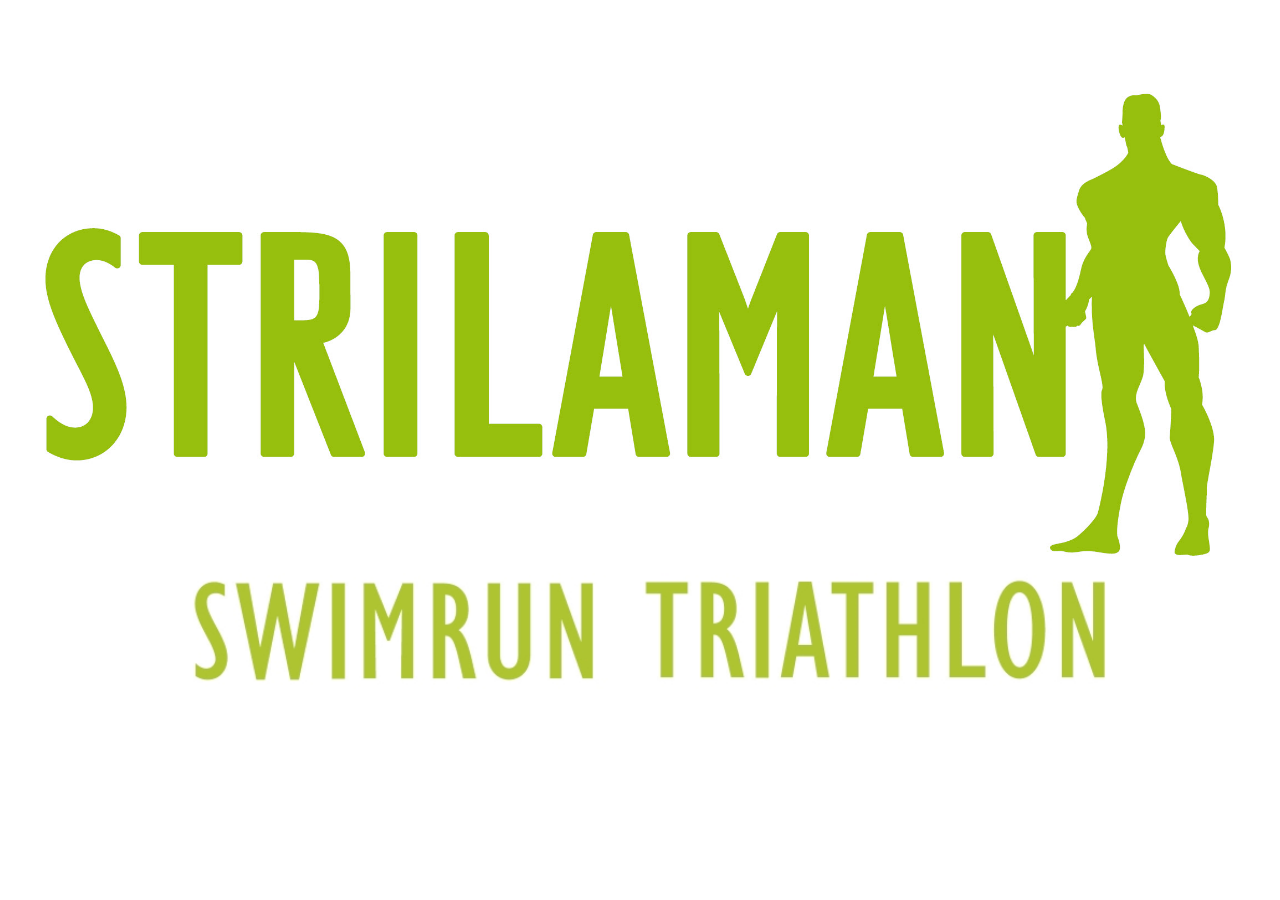
==== commit fb72e5c8: "La til Swimrun" ====
--- a/index.html
+++ b/index.html
@@ -27,269 +27,19 @@
 </head>
 <body>
 
-    <!-- Nav -->
-    <nav id="nav">
-        <ul class="container">
-            <li><a href="#top">Hjem</a></li>
-            <li><a href="#about">Alt om løpet</a></li>
-            <li><a href="#results">Resultater</a></li>
-            <li><a href="#questions">Spørsmål</a></li>
-            <li><a href="#sponsors">Samarbeidspartnere</a></li>
-            <li><a href="#contact">Kontakt oss</a></li>
-        </ul>
-    </nav>
+
 
     <!-- Home -->
     <div class="wrapper style1 first">
-
-        <article id="top" class="container">
-            <div class="row">
+        <article id="middle" class="container">
+            <div >
                 <div>
-                    <section class="image" style="width:40%;">
-                        <img src="images/Logo_Stor.png" alt="" />
-                    </section>
+                        <img src="images/Strilaman_logo.jpg" style="width:100%;" alt="" />
+				</div>	
+				<div>	
+                        <a href="swimrun.html"><img src="images/Swimrun.jpg" style="width:40%" alt="" /><a/><a href="triathlon.html"><img style="width:40%" src="images/Triathlon.jpg" alt="" /><a/>
                 </div>
             </div>
-            <header>
-                <h2>Velkommen til triathlon</h2>
-                <p>Lørdag 12. august 2017</p>
-            </header>
-            <div class="row">
-                <div>
-                    Glesnes Ungdoms og Idrettslag har gleden av å invitere til Strilaman sprint triatlon på Glesvær.
-                    Glesvær ligger sør på Sotra, ca. 45 minutters kjøretur fra Bergen sentrum. Konkurransen foregår på vestsiden av Sotra og
-                    her vil du som utøver svømme, sykle og løpe fra kai-til kai i flotte omgivelser. Alle over 16 år kan delta. 
-		    Vi har i år satt en maksbegrensing på 150 deltakere så det gjelder å være tidlig ute med <a href="https://reg.eqtiming.no/?EventUID=34012" target="_blank">påmelding</a>.
-		    For oppdatert informasjon følg oss gjerne på vår <a href="http://www.facebook.com/strilaman" target="_blank">Facebook</a> side.
-                    <br /><br />
-                    Vi ønsker alle utøvere og publikum velkommen til Strilaman triatlon!</p>
-                </div>
-            </div>
-            <div class="row">
-                <div class="12u">
-                    <section class="image">
-                        <img src="images/Swimming_large.jpg" alt="" />
-                    </section>
-                </div>
-            </div>
-        </article>
-    </div>
-
-    <div class="wrapper style2">
-        <article id="about" class="container">
-            <header>
-                <h2>Alt om løpet</h2>
-            </header>
-
-            <div class="row">
-                <div class="12u">
-                    <h4>Veibeskrivelse</h4>
-                    Glesvær ligger sør på Sotra, vest for Bergen. Det tar ca 45 minutter å kjøre fra Bergen sentrum
-                    til <a href="http://goo.gl/maps/dmt2" target="_blank" title="Glesvær - Google Maps">Glesvær</a>.
-
-                    <h4>Parkering</h4>
-                    Deltakere skal parkere på anvist parkeringsplass ved Glesnes Skule. Egne vakter vil stå i krysset ved Golta og vise hvor det
-                    skal parkeres. Ved skolen finnes også garderober som kan benyttes  ved behov.
-
-                    <h4>Sekretariat</h4>
-                    Etter å ha parkert medbringes alt av utstyr inkludert  sykkel. Man fortsetter da til sekretariatet som ligger nede på kaien. 
-					I sekretariatet vil deltakerne få utlevert en konvolutt med badehette og startnummer som skal brukes på sykkel- og løpeetappen. 
-					                    
-                    <h4>Skiftsone</h4>
-                    All skifting foregår på samme område. Når deltaker har vært i  sekretariatet og utført nødvendig merking av utstyr, skal sykkel og
-                    øvrig utstyr inn i skiftsone og settes/legges på angitt plass. Vakter vil være behjelpelige med dette.
-
-                    <h4>Sjøsportsenteret</h4>
-                    Når deltaker er ferdig med å forberede skiftsone er neste stopp  sjøsportsenteret hvor svømmingen vil starte. Dette er et naturlig
-                    sted å ta på våtdrakten. Her vil det  avholdes et pre-race-/informasjonsmøte. Dette er obligatorisk for alle  deltakerne.
-                    
-                    <h4>Etter målgang</h4>
-                    Etter endt løp må sykkel hentes ut fra sykkelparkering ved å  fremvise startnummer. Deltakerne kan om ønskelig dusje i garderober
-                    ved Glesnes skole. Det serveres mat for alle deltakere og frivillige. Til slutt blir det
-                    premieutdeling.
-
-                    <h4 id="timeframe">Tidsplan</h4>
-                    <div class="box" style="text-align:left">
-                        Kl 10.30: Sekretariat åpner, utlevering av utøverkonvolutt, innlevering av sykkel og forberede skiftsone <br />
-                        Kl 12.00: Obligatorisk pre-race møte ved sjøsportsenteret (5-10 min) <br />
-                        Kl 12.30: Start i vannet ved sjøsportsenteret<br />
-                        Kl 15.30: Premieutdeling<br />
-                    </div>
-                    
-                    <h4>Løypebeskrivelse: Svømming</h4>
-                    Totalt 750 meter. Svømmingen vil ta plass i naturskjønne Glesvær havn. Starten vil gå i vannet ved sjøsportsenteret.
-                    Utøverne vil svømme langs land før man runder en bøye og svømmer. i retning av Holmakaien kafe. Dette gir publikum,
-                    venner og familen en mulighet til å kunne følge utøverne tett på. Utøveren skal på svømmedelen ha på seg badehette  utdelt i utøverkonvolutten.
-                    Arrangøren har vakter i løypen fra svømmestart til  siste svømmer er oppe av vannet, senes kl  12.20.
-
-
-                    <h4>Løypebeskrivelse: Sykkel</h4>
-                    Totalt 22 km.  Etter endt svømming legger man turen innom skiftsonen og bytter til sykkeltøy.
-                    Videre henter man ut sykkelen fra  sykkelparkering. Merk at det vil ikke bli tillatt å gå på sykkelen før man kommer
-                    ut i hovedveien (vakter vil påse dette).  Utøverne skal sykle i retning Telavåg. Ruten vil bli merket og  det vil stå vakter eller skilt på utsatte områder. I Telavåg vil
-                    man passere et vendepunkt, hvor det står en vakt som noterer alle som passerer, før man returnerer samme vei tilbake til Glesvær.
-
-                    <p><span class="image"><img src="images/Cycle_map.png" alt="Sykkelrute" /></span></p>
-
-                    <h4>Løypebeskrivelse: Løping</h4>
-                    Totalt: 8 km.  Syklingen avsluttes i samme skiftsone som for svømming. Merk at der hvor hovedveien slutter må man gå av sykkel.
-                    Vakter vil påse dette.  Løpeetappen går fra Glesvær til Golta i veibanen (på  asfalt). Også denne ruten er merket.
-                    På Golta vil utøveren runde nede ved kai/moloen før  man returnerer til Glesvær.  En vakt vil også
-                    her notere alle som passerer.
-                    <p><span class="image"><img src="images/Running_map.jpg" alt="Løping" /></span></p>
-					Har du noe du lurer på er det bare å ta kontakt.
-                </div>
-            </div>
-        </article>
-    </div>
-
-    <div class="wrapper style2">
-        <article id="results" class="container">
-            <header>
-                <h2>Resultater</h2>
-                <p>
-                    Har du deltatt flere år? Ønsker du å se hvilken tid du hadde sist gang. Kanskje har du forbedret deg? 
-                    Her får du svarene.
-                </p>
-            </header>
-
-            <div class="row">
-                <div class="12u">
-                    <h4>Resultater fra Strilaman Triathlon <strong>2015</strong>:</h4>
-                    <a href="http://www.eqtiming.no/Result/?EventUID=17687" target="_blank">Klikk her (Eqtiming)</a><br />
-
-                    <h4>Resultater fra Strilaman Triathlon <strong>2014</strong>:</h4>
-                    <a href="/results/2014_Resultater_Totalt.pdf" target="_blank">Resultat totalt</a><br />
-
-                    <h4>Resultater fra Strilaman Triathlon <strong>2013</strong>:</h4>
-                    <a href="/results/2013 Resultat menn.pdf" target="_blank">Resultat menn</a><br />
-                    <a href="/results/2013 Resultat kvinner.pdf" target="_blank">Resultat kvinner</a><br />
-                    <a href="/results/2013 Resultat svømming.pdf"  target="_blank">Resultat svømming</a><br />
-                    <a href="/results/2013 Resultat mellomtid sykkel.pdf" target="_blank">Mellomtid sykkel</a><br />
-                    <a href="/results/2013 Resultat sykkel.pdf" target="_blank">Resultat sykkel</a><br />
-                    <a href="/results/2013 Resultat løping.pdf" target="_blank">Resultat løping</a>
-
-                    <h4>Resultater fra Strilaman Triathlon <strong>2012</strong>:</h4>
-                    <a href="/results/Resultat totalt.pdf" target="_blank">Resultat totalt</a><br />
-                    <a href="/results/Resultater menn.pdf" target="_blank">Resultat menn</a><br />
-                    <a href="/results/Resultater kvinner.pdf" target="_blank">Resultat kvinner</a><br />
-                    <a href="/results/Resultater svømming.pdf" target="_blank">Resultat svømming</a><br />
-                    <a href="/results/Mellomtid sykkel.pdf" target="_blank" title="Resultater">Mellomtid sykkel</a><br />
-                    <a href="/results/Resultater sykkel.pdf" target="_blank">Resultat sykkel&nbsp;</a><br />
-                    <a href="/results/Resultater løping.pdf" target="_blank">Resultat løping</a>&nbsp;<br />
-                </div>
-            </div>
-        </article>
-    </div>
-
-    <div class="wrapper style2">
-        <article id="questions" class="container">
-            <header>
-                <h2>Spørsmål</h2>
-                <p>Her har vi svart på noen av de tingene du kanskje lurer på. Ta kontakt om du har ytterligere spørsmål.</p>
-            </header>
-
-            <div class="row">
-                <div class="12u">
-                    <p>
-                        <strong>Må jeg ha på våtdrakt ?</strong><br />
-                        Du er pålagt av arrangøren å bruke våtdrakt. Våtdrakt gir deg
-                        ekstra flytteevne langs hele kroppen som resulterer i at du ligger
-                        høyere i vannet og flyter bedre. En våtdrakt gjør svømmingen mye
-                        lettere. En våtdrakt holder deg varm.
-                    </p>
-
-                    <p>
-                        <strong>Hva har jeg på meg under våtdrakten ?</strong><br />
-                        Ta på deg de klær du har tenkt til å bruke under resten av
-                        konkurransen. Fordelen er at du direkte etter svømmeetappen kan ta
-                        av deg våtdrakta og være klar for sykkeletappen. Konkurrer i klær
-                        som du føler deg komfortabel i.
-                    </p>
-
-                    <p>
-                        <strong>Behøver jeg svømmebriller ?</strong><br />
-                        Vi anbefaler alle deltakere til å svømme med svømmebriller.
-                    </p>
-
-                    <p>
-                        <strong>Behøver jeg svømmehette ?</strong><br />
-                        Ja. I konvolutten du får utdelt i forbindelse med konkurransen vil
-                        det ligge en badehette. Den er merket med ditt startnummer. Denne
-                        skal benyttes under svømmeetappen for sikkertsgrunner. En svømmer
-                        er betydelig lettere å lokaliseres i vannet når han/hun har på
-                        svømmehette. Svømmehetten må ikke tas av før utøveren har kommet
-                        opp av vannet.
-                    </p>
-
-                    <p>
-                        <strong>Får jeg svømme hvordan jeg vil ?</strong><br />
-                        Ryggsvømming er ikke lov av sikkerhetsgrunner, men bortsett fra
-                        det kan du svømme som du vil. Skulle du under svømmedelen få noen
-                        problemer legg deg på rygg og strekk opp en arm i været. En
-                        kajakk/båt vil komme bort til deg. Hold deg rolig hele tiden og
-                        lytt til det båtføreren sier til deg.
-                    </p>
-
-                    <p>
-                        <strong>Får jeg bruke mountain bike ?</strong><br />
-                        Ja, alle typer sykler er tillatt. Kravet fra arrangøren er at
-                        sykkel er i god sikkerhetsmessig stand.
-                    </p>
-
-                    <p>
-                        <strong>Hvilke krav stilles det til hjelmen jeg skal bruke ?</strong><br />
-                        Alle må bruke CE-merket&nbsp;hjelm under sykkeletappen. Hjelmen
-                        skal tas på før enn forlater skiftesonen og må IKKE tas av før en
-                        har satt fra seg sykkelen.
-                    </p>
-
-                    <p>
-                        <strong>Drafting (å ligge på hjul)&nbsp;?</strong><br />
-                        Drafting, altså det å ligge bak/på hjul til noen er IKKE lov.
-                    </p>
-
-                    <p>
-                        <strong>Klasseinndeling ?</strong><br />
-                        Vi har gjort det enkelt, det blir en klasse for kvinner og en for
-                        menn. Vi har dermed&nbsp;ikke alderbestemt klasseinndeling.
-                    </p>
-
-                    <p>
-                        <strong>Andre spørsmål ?</strong><br />
-                        <a href="/kontakt-oss.aspx" title="Kontakt oss">Kontakt oss</a>
-                        gjerne, eller still spørsmål via vår <a href="https://www.facebook.com/Strilaman" target="_blank"
-                                                                title="Kontakt oss via Facebook">Facebook</a> side.
-                    </p>
-                </div>
-            </div>
-        </article>
-    </div>
-
-    <div class="wrapper style2">
-        <article id="sponsors" class="container">
-            <header>
-                <h2>Samarbeidspartnere</h2>
-                <p>Vi er veldig stolte og takknemlige for å ha følgende samarbeidspartnere med på laget:</p>
-            </header>
-
-            <div class="row">
-                <div class="12u">
-                    <p><span class="image"><img src="images/Sponsoroversikt.png" alt="Sponsorer" /></span></p>
-                    <h3>Ønsker du å være sponsor, ta gjerne kontakt.</h3>
-                </div>
-            </div>
-        </article>
-    </div>
-
-    <!-- Contact -->
-    <div class="wrapper style4">
-        <article id="contact" class="container 75%">
-            <header>
-                <h2>Kontakt oss</h2>
-                <p>Har du spørsmål eller andre ting du lurer på er det bare å ta kontakt  på <a style="color:#FFFFFF" href="mailto:strilaman@gmail.com">strilaman@gmail.com</a> eller vår <a style="color:#FFFFFF" href="http://wwww.facebook.com/Strilaman" target="_blank">Facebook</a> side</p>
-            </header>
-        </article>
-    </div>
+         
 </body>
 </html>
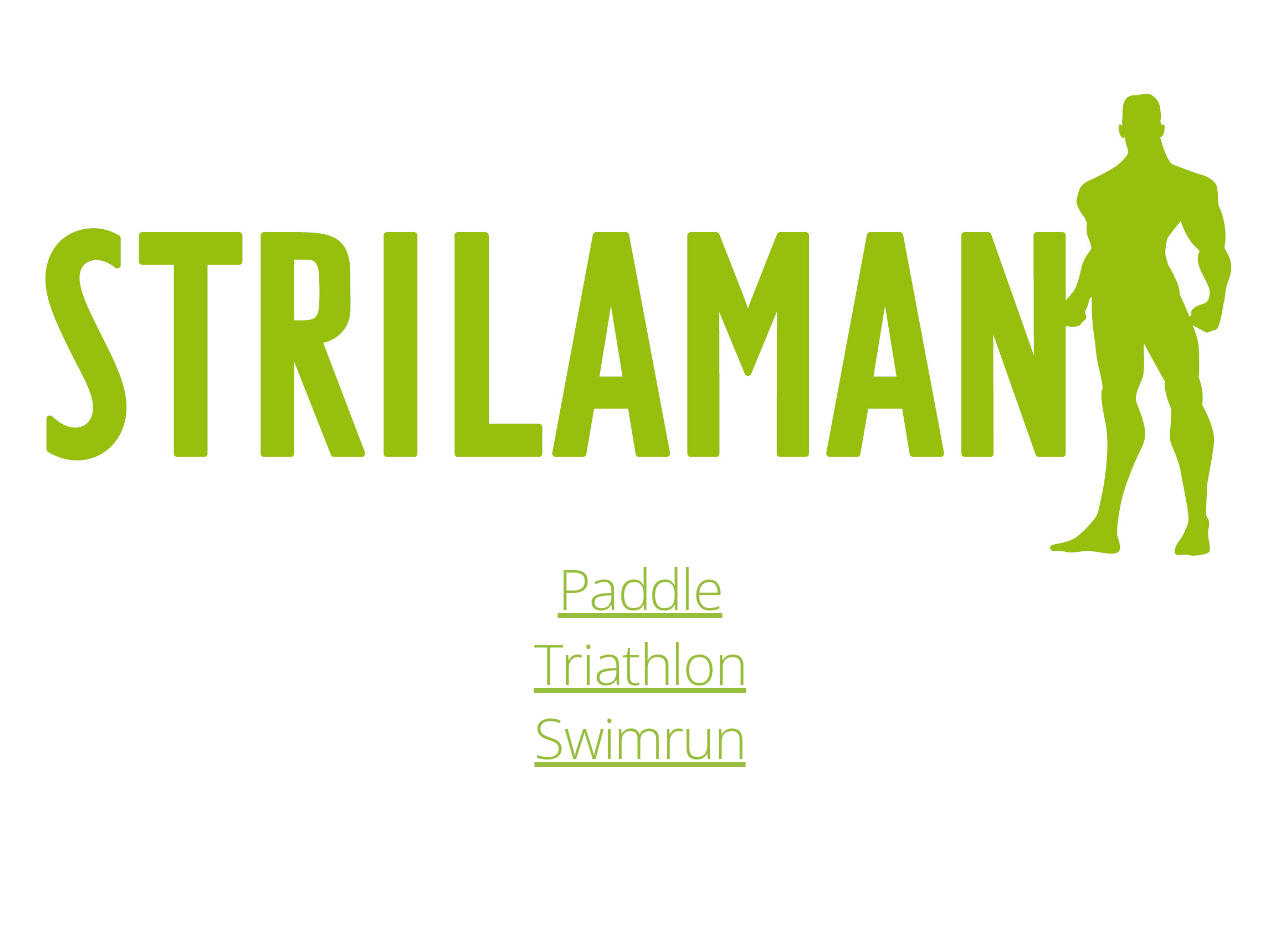
==== commit d98e954d: "Add Paddle" ====
--- a/index.html
+++ b/index.html
@@ -26,9 +26,6 @@
     <!--[if lte IE 9]><link rel="stylesheet" href="css/ie/v9.css" /><![endif]-->
 </head>
 <body>
-
-
-
     <!-- Home -->
     <div class="wrapper style1 first">
         <article id="middle" class="container">
@@ -37,9 +34,12 @@
                         <img src="images/Strilaman_logo.jpg" style="width:100%;" alt="" />
 				</div>	
 				<div>	
-                        <a href="swimrun.html"><img src="images/Swimrun.jpg" style="width:40%" alt="" /><a/><a href="triathlon.html"><img style="width:40%" src="images/Triathlon.jpg" alt="" /><a/>
+                        <a style="color: #96BD3C" href="Paddle.html"><h1 style="color: #96BD3C">Paddle</h1></a>
+                        <a style="color: #96BD3C" href="Triathlon.html"><h1 style="color: #96BD3C">Triathlon</h1></a>
+                        <a style="color: #96BD3C" href="Swimrun.html"><h1 style="color: #96BD3C">Swimrun</h1></a>
                 </div>
             </div>
+        </article>
          
 </body>
 </html>
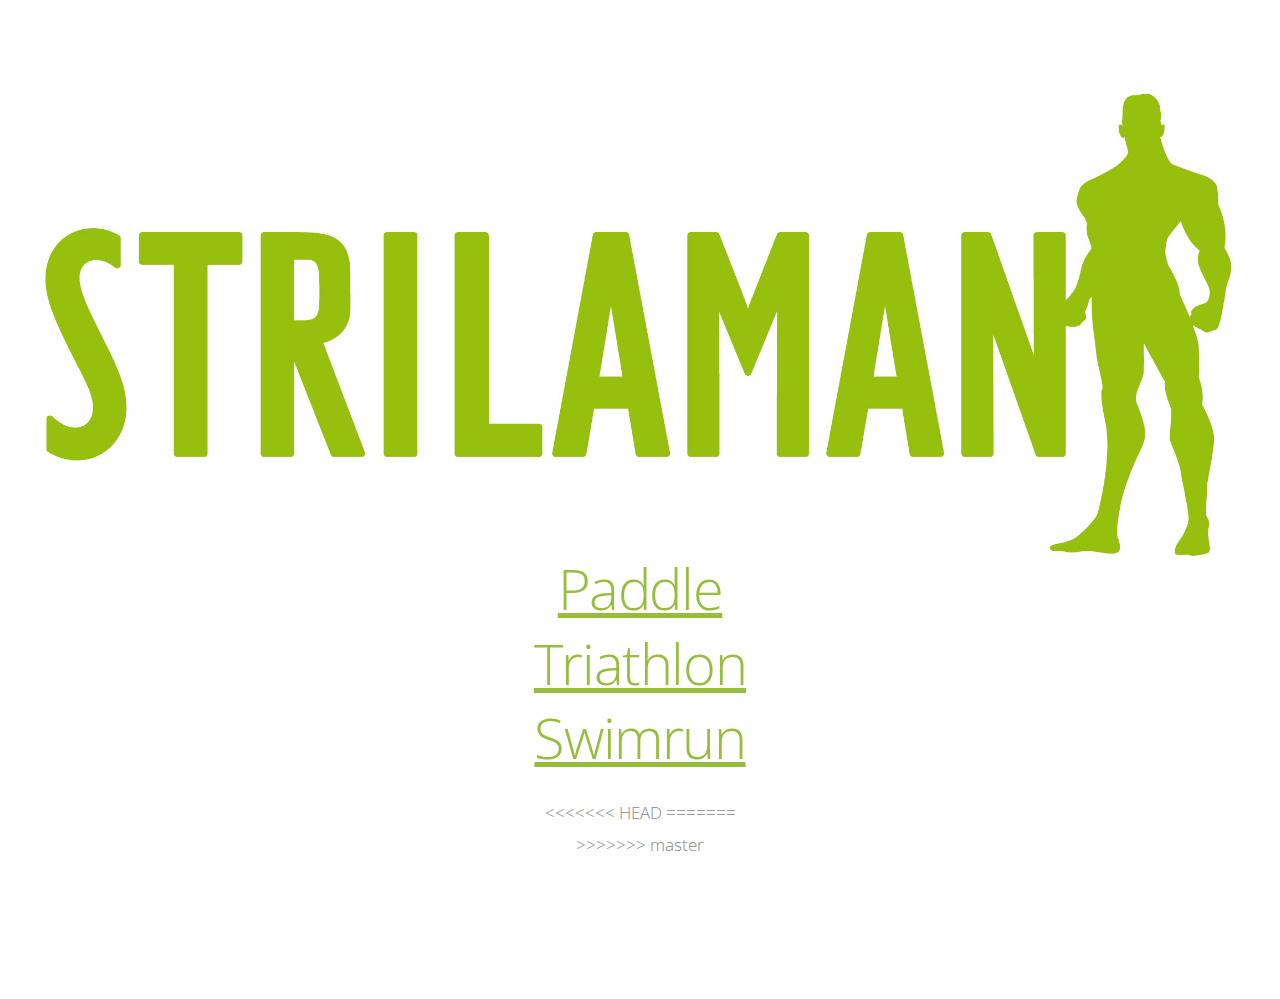
==== commit 767e9fa5: "Merge branch 'master' into gh-pages" ====
--- a/index.html
+++ b/index.html
@@ -31,7 +31,7 @@
         <article id="middle" class="container">
             <div >
                 <div>
-                        <img src="images/Strilaman_logo.jpg" style="width:100%;" alt="" />
+                    <img src="images/Strilaman_logo.jpg" style="width:100%;" alt="" />
 				</div>	
 				<div>	
                         <a style="color: #96BD3C" href="Paddle.html"><h1 style="color: #96BD3C">Paddle</h1></a>
@@ -39,7 +39,12 @@
                         <a style="color: #96BD3C" href="Swimrun.html"><h1 style="color: #96BD3C">Swimrun</h1></a>
                 </div>
             </div>
+<<<<<<< HEAD
+        
+
+=======
         </article>
          
+>>>>>>> master
 </body>
 </html>
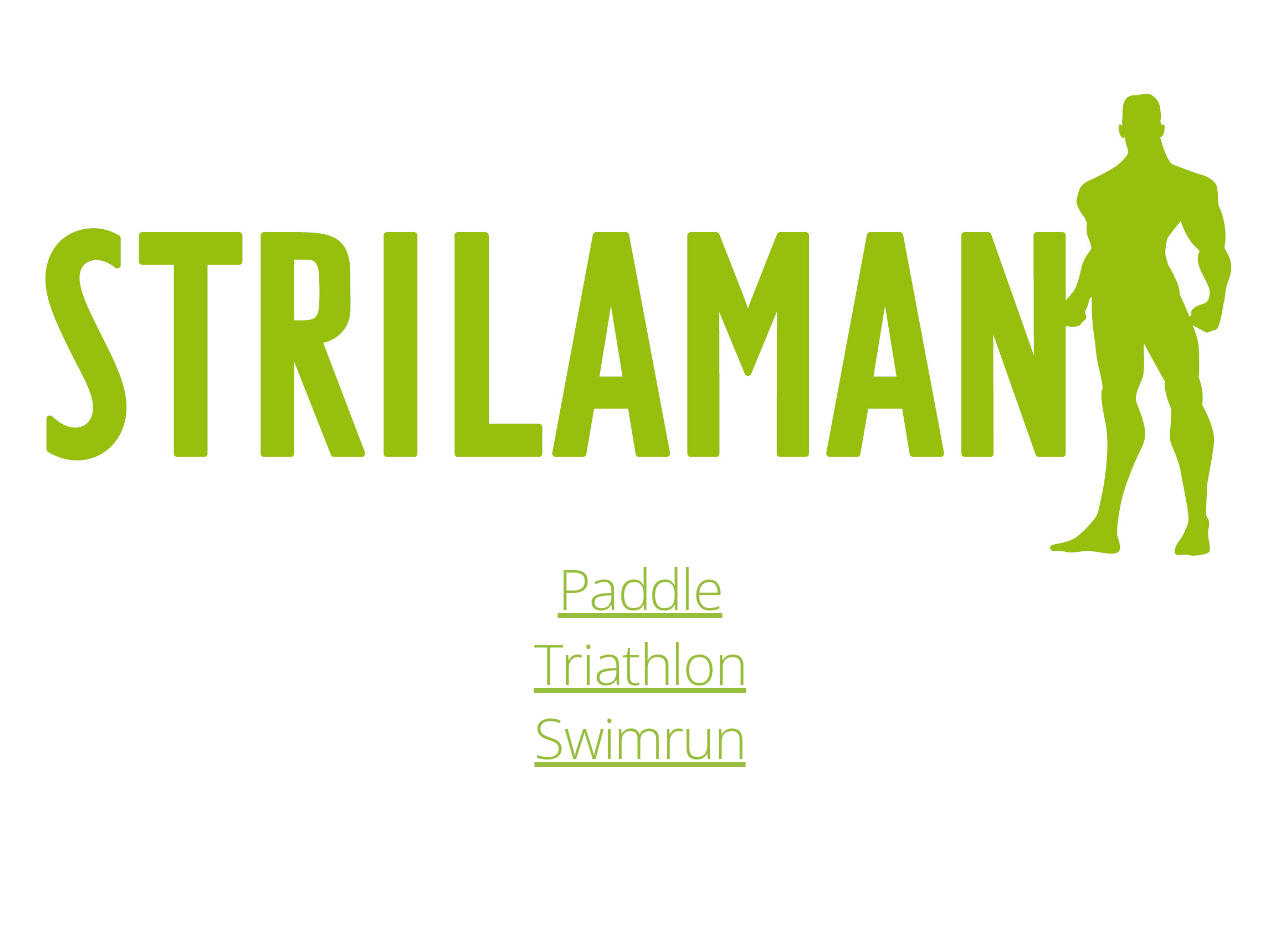
==== commit 88c9e6f3: "Merge conflict." ====
--- a/index.html
+++ b/index.html
@@ -31,7 +31,7 @@
         <article id="middle" class="container">
             <div >
                 <div>
-                    <img src="images/Strilaman_logo.jpg" style="width:100%;" alt="" />
+                        <img src="images/Strilaman_logo.jpg" style="width:100%;" alt="" />
 				</div>	
 				<div>	
                         <a style="color: #96BD3C" href="Paddle.html"><h1 style="color: #96BD3C">Paddle</h1></a>
@@ -39,12 +39,6 @@
                         <a style="color: #96BD3C" href="Swimrun.html"><h1 style="color: #96BD3C">Swimrun</h1></a>
                 </div>
             </div>
-<<<<<<< HEAD
-        
-
-=======
         </article>
-         
->>>>>>> master
 </body>
 </html>
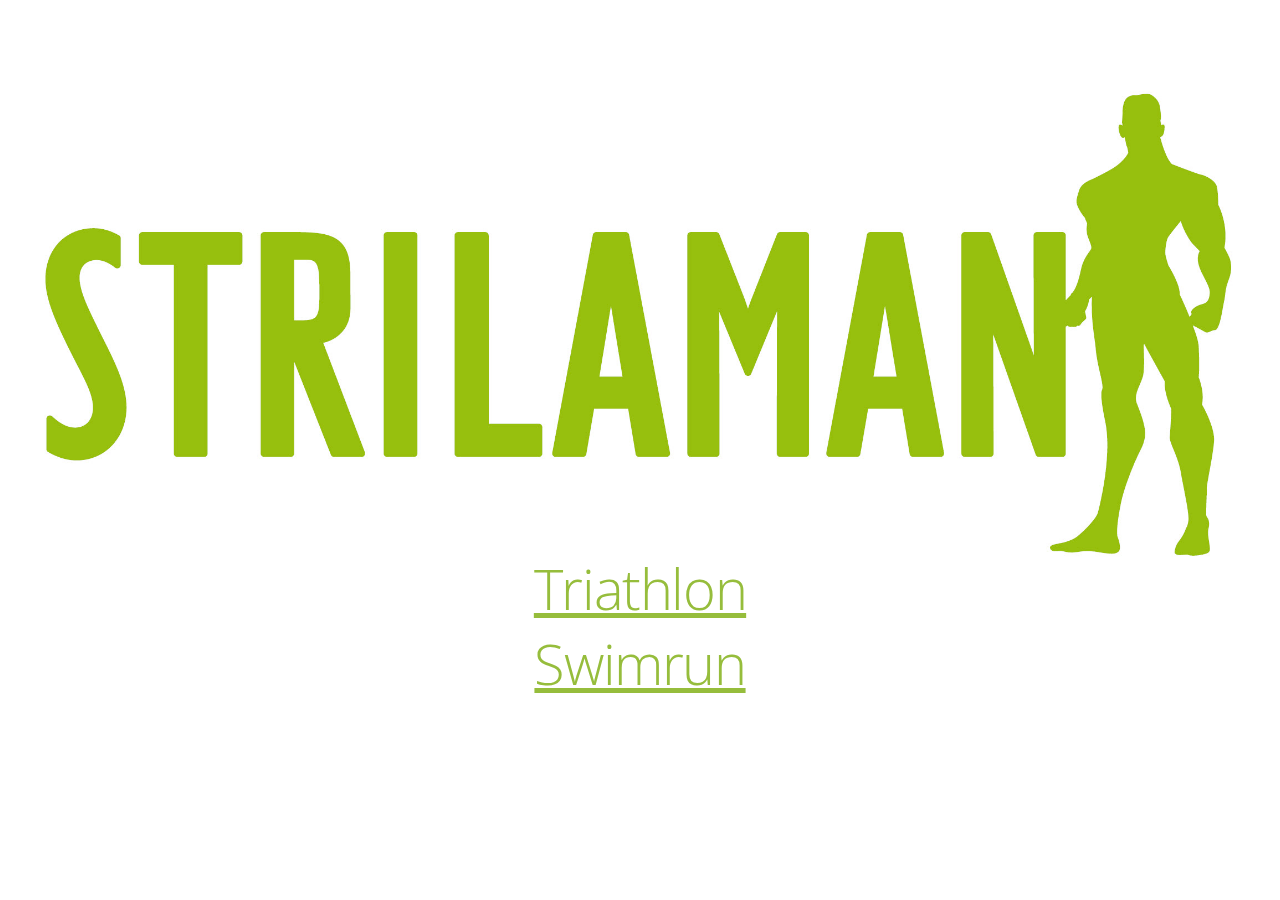
==== commit 4217f171: "Merge branch 'gh-pages' into master" ====
--- a/index.html
+++ b/index.html
@@ -1,4 +1,4 @@
-﻿<!DOCTYPE html>
+<!DOCTYPE html>
 <!--
     Miniport by HTML5 UP
     html5up.net | @n33co
@@ -31,10 +31,9 @@
         <article id="middle" class="container">
             <div >
                 <div>
-                        <img src="images/Strilaman_logo.jpg" style="width:100%;" alt="" />
+                    <img src="images/Strilaman_logo.jpg" style="width:100%;" alt="" />
 				</div>	
 				<div>	
-                        <a style="color: #96BD3C" href="Paddle.html"><h1 style="color: #96BD3C">Paddle</h1></a>
                         <a style="color: #96BD3C" href="Triathlon.html"><h1 style="color: #96BD3C">Triathlon</h1></a>
                         <a style="color: #96BD3C" href="Swimrun.html"><h1 style="color: #96BD3C">Swimrun</h1></a>
                 </div>
